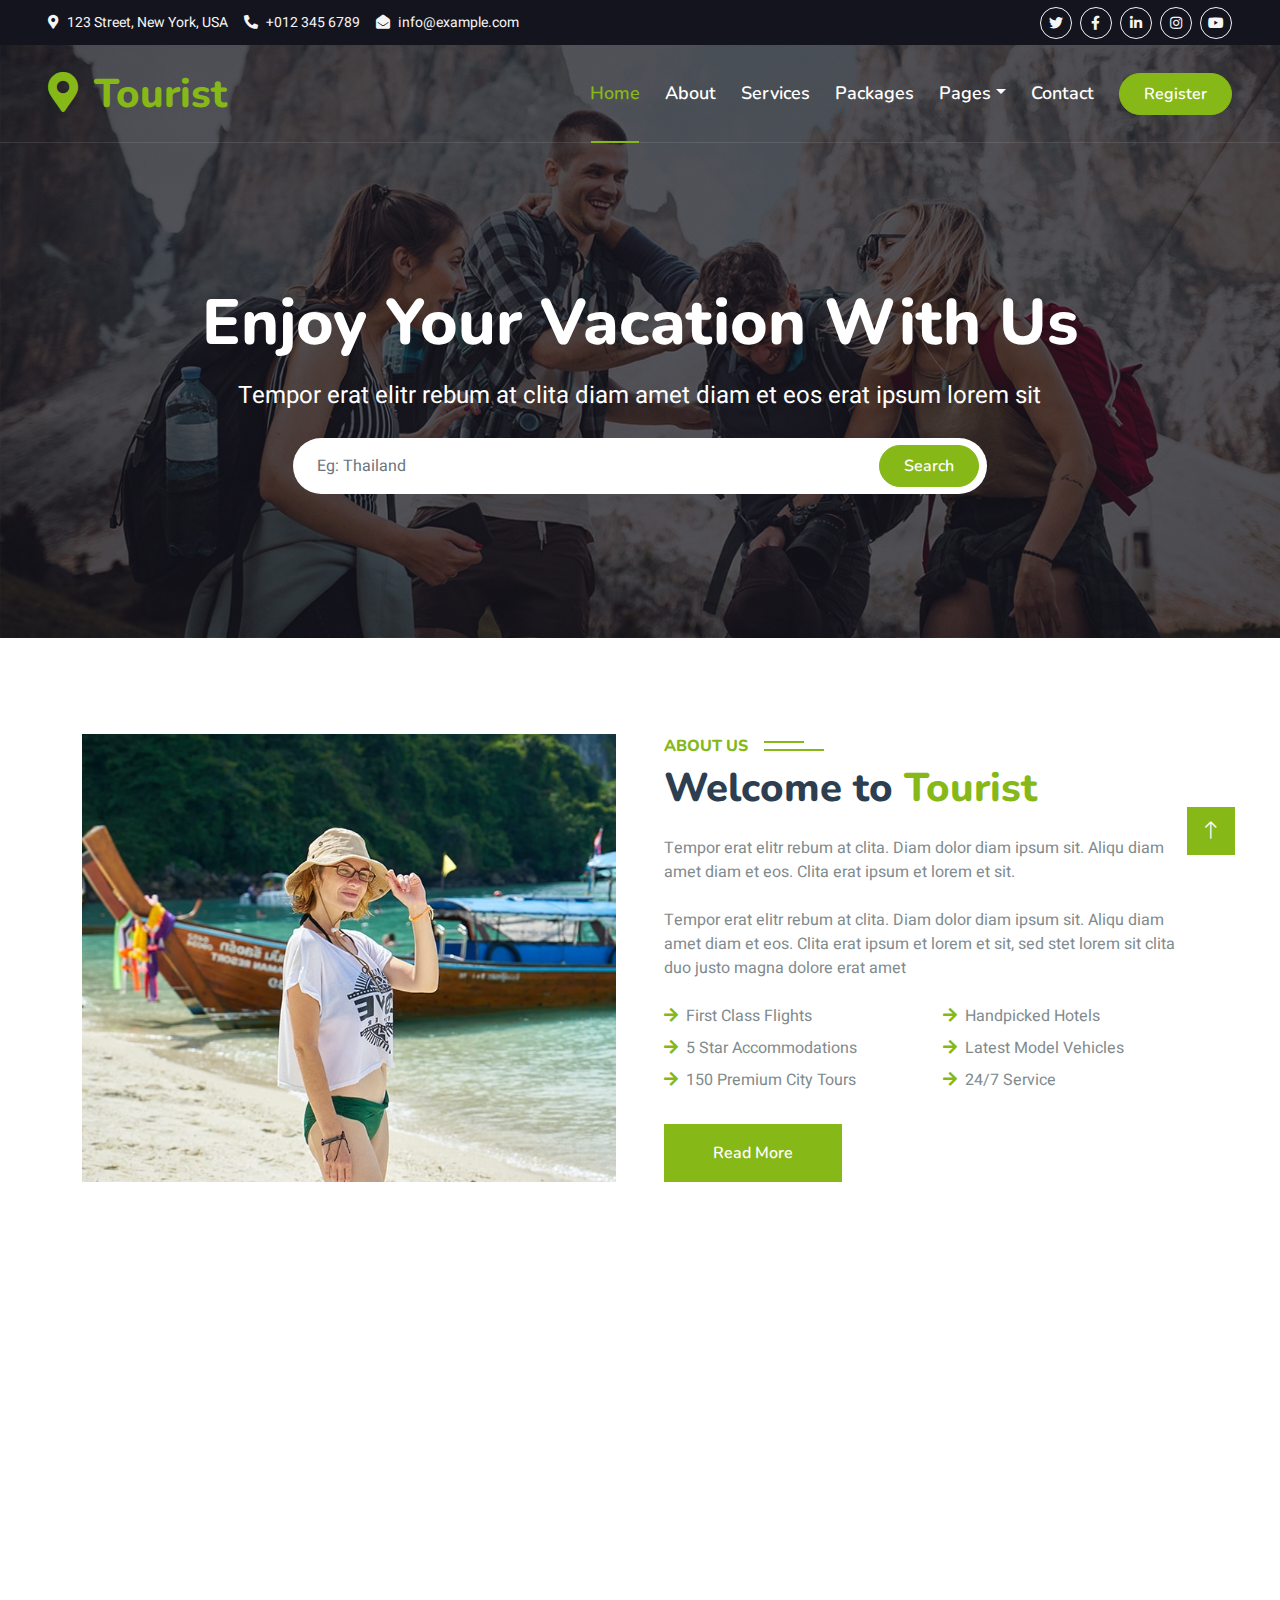
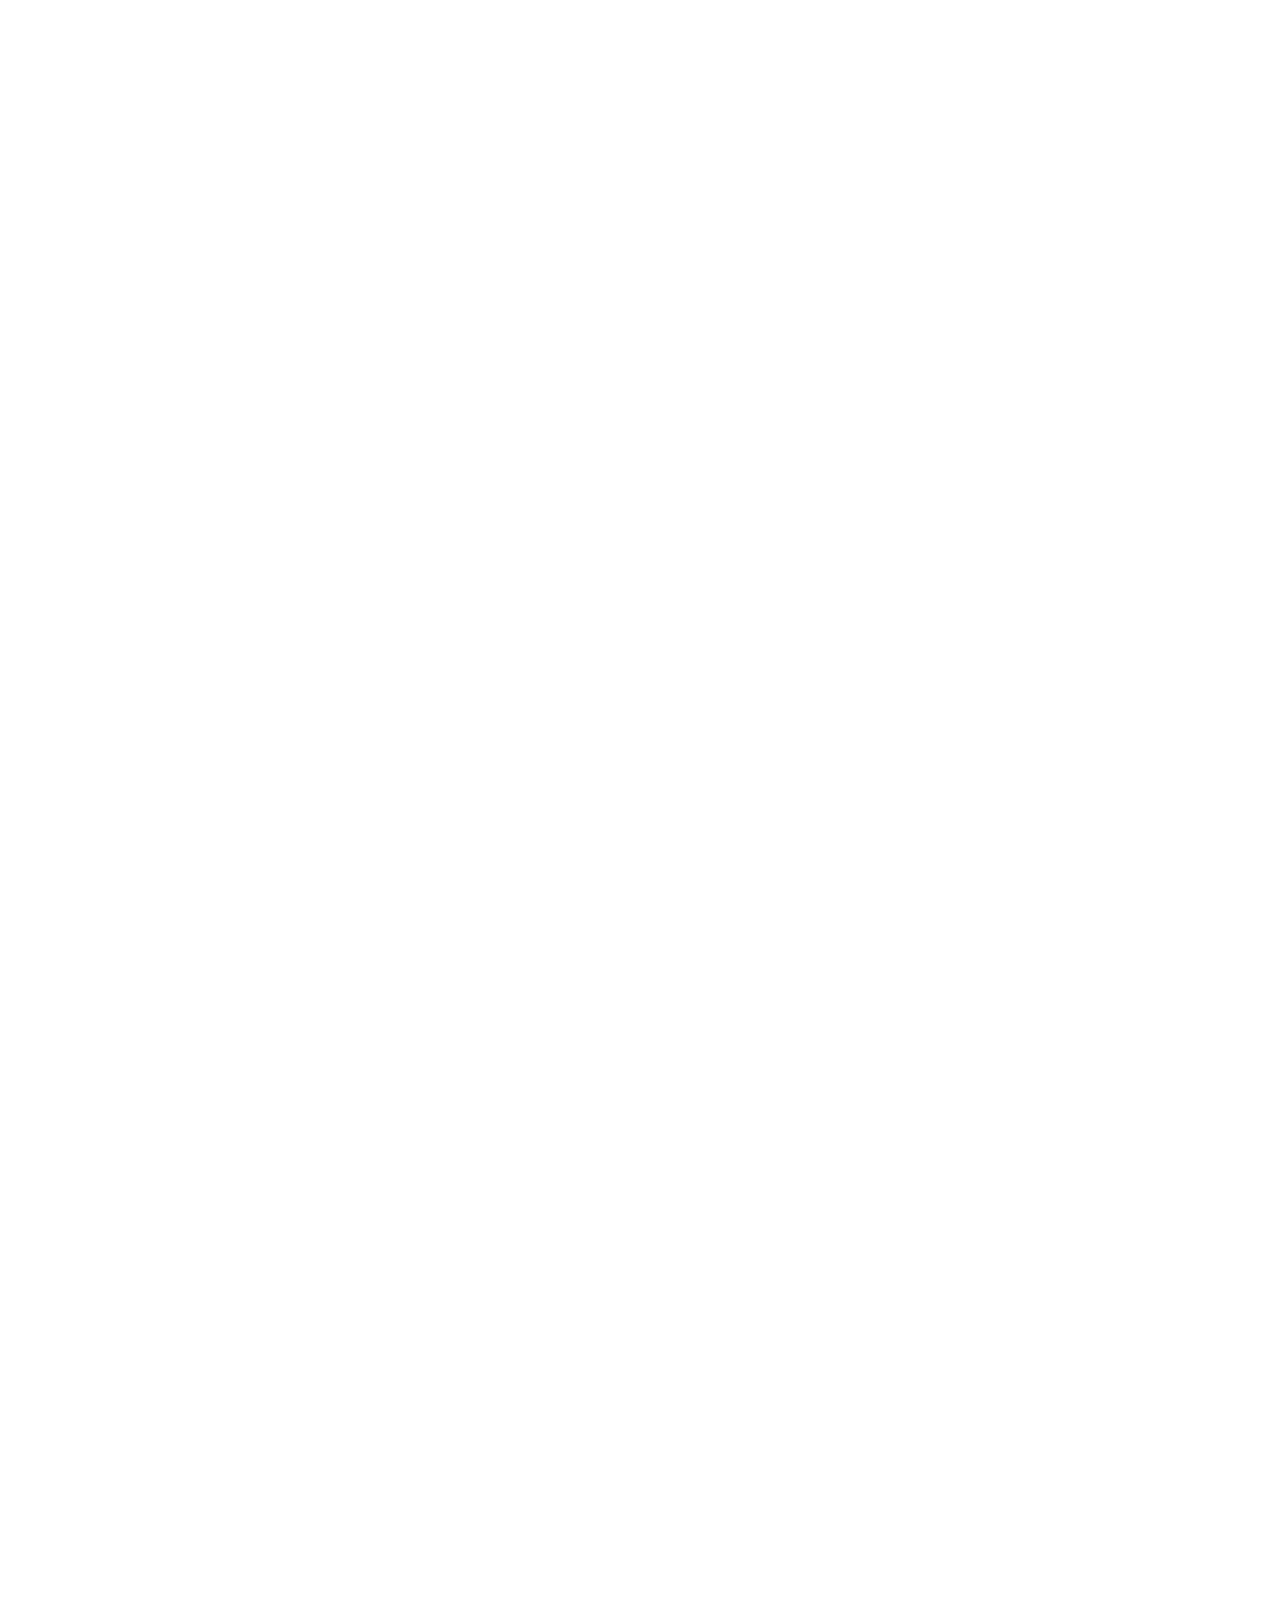
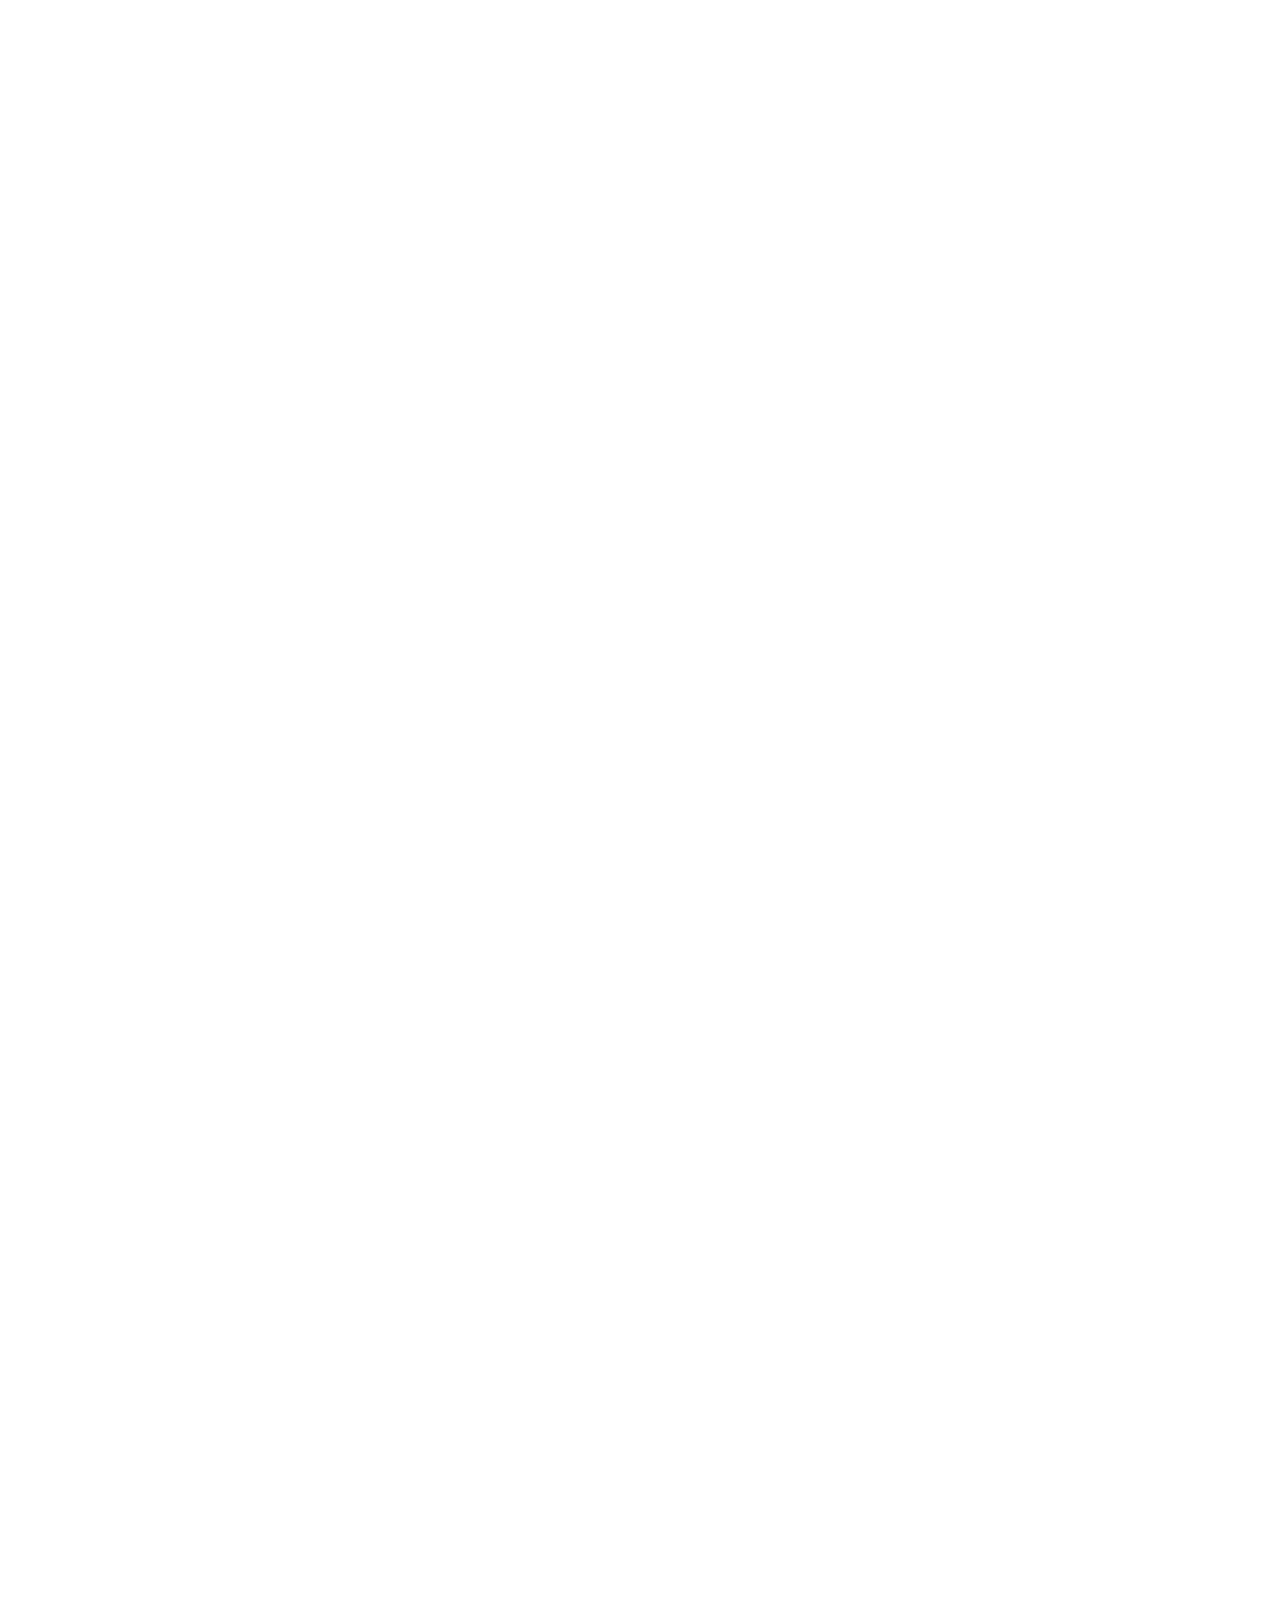
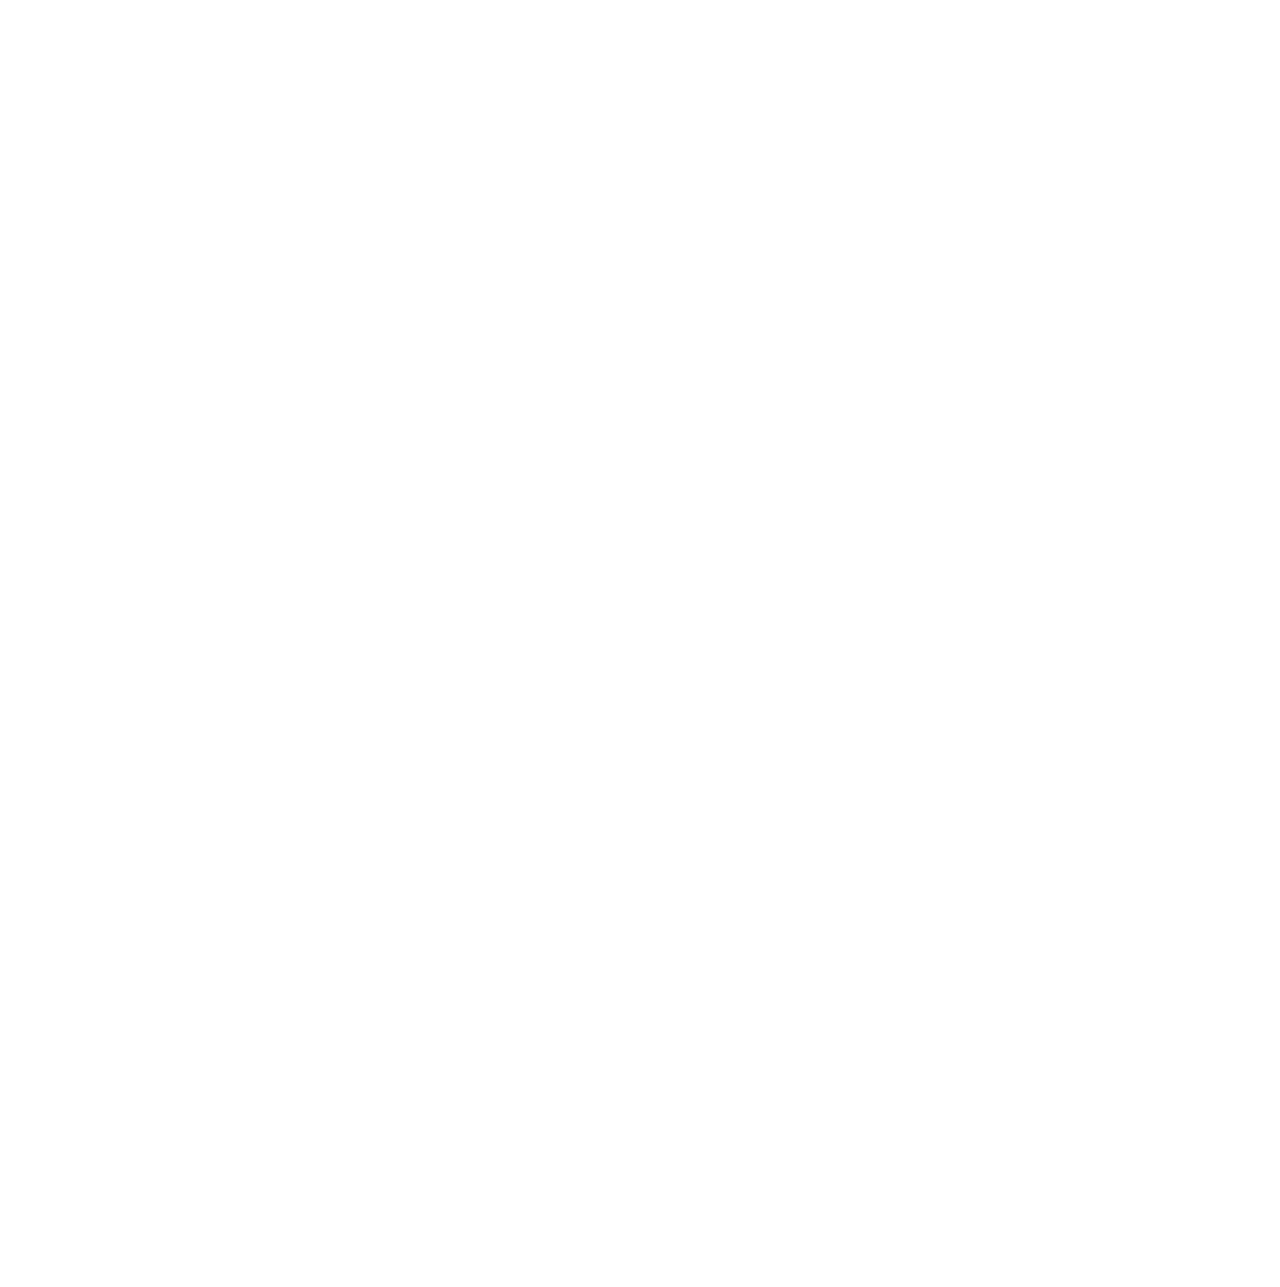
==== index.html @ 46d2eb68 "PowerPunch" ====
<!DOCTYPE html>
<html lang="en">

<head>
    <meta charset="utf-8">
    <title>Tourist - Travel Agency HTML Template</title>
    <meta content="width=device-width, initial-scale=1.0" name="viewport">
    <meta content="" name="keywords">
    <meta content="" name="description">

    <!-- Favicon -->
    <link href="img/favicon.ico" rel="icon">

    <!-- Google Web Fonts -->
    <link rel="preconnect" href="https://fonts.googleapis.com">
    <link rel="preconnect" href="https://fonts.gstatic.com" crossorigin>
    <link href="https://fonts.googleapis.com/css2?family=Heebo:wght@400;500;600&family=Nunito:wght@600;700;800&display=swap" rel="stylesheet">

    <!-- Icon Font Stylesheet -->
    <link href="https://cdnjs.cloudflare.com/ajax/libs/font-awesome/5.10.0/css/all.min.css" rel="stylesheet">
    <link href="https://cdn.jsdelivr.net/npm/bootstrap-icons@1.4.1/font/bootstrap-icons.css" rel="stylesheet">

    <!-- Libraries Stylesheet -->
    <link href="lib/animate/animate.min.css" rel="stylesheet">
    <link href="lib/owlcarousel/assets/owl.carousel.min.css" rel="stylesheet">
    <link href="lib/tempusdominus/css/tempusdominus-bootstrap-4.min.css" rel="stylesheet" />

    <!-- Customized Bootstrap Stylesheet -->
    <link href="css/bootstrap.min.css" rel="stylesheet">

    <!-- Template Stylesheet -->
    <link href="css/style.css" rel="stylesheet">
</head>

<body>
    <!-- Spinner Start -->
    <div id="spinner" class="show bg-white position-fixed translate-middle w-100 vh-100 top-50 start-50 d-flex align-items-center justify-content-center">
        <div class="spinner-border text-primary" style="width: 3rem; height: 3rem;" role="status">
            <span class="sr-only">Loading...</span>
        </div>
    </div>
    <!-- Spinner End -->


    <!-- Topbar Start -->
    <div class="container-fluid bg-dark px-5 d-none d-lg-block">
        <div class="row gx-0">
            <div class="col-lg-8 text-center text-lg-start mb-2 mb-lg-0">
                <div class="d-inline-flex align-items-center" style="height: 45px;">
                    <small class="me-3 text-light"><i class="fa fa-map-marker-alt me-2"></i>123 Street, New York, USA</small>
                    <small class="me-3 text-light"><i class="fa fa-phone-alt me-2"></i>+012 345 6789</small>
                    <small class="text-light"><i class="fa fa-envelope-open me-2"></i>info@example.com</small>
                </div>
            </div>
            <div class="col-lg-4 text-center text-lg-end">
                <div class="d-inline-flex align-items-center" style="height: 45px;">
                    <a class="btn btn-sm btn-outline-light btn-sm-square rounded-circle me-2" href=""><i class="fab fa-twitter fw-normal"></i></a>
                    <a class="btn btn-sm btn-outline-light btn-sm-square rounded-circle me-2" href=""><i class="fab fa-facebook-f fw-normal"></i></a>
                    <a class="btn btn-sm btn-outline-light btn-sm-square rounded-circle me-2" href=""><i class="fab fa-linkedin-in fw-normal"></i></a>
                    <a class="btn btn-sm btn-outline-light btn-sm-square rounded-circle me-2" href=""><i class="fab fa-instagram fw-normal"></i></a>
                    <a class="btn btn-sm btn-outline-light btn-sm-square rounded-circle" href=""><i class="fab fa-youtube fw-normal"></i></a>
                </div>
            </div>
        </div>
    </div>
    <!-- Topbar End -->


    <!-- Navbar & Hero Start -->
    <div class="container-fluid position-relative p-0">
        <nav class="navbar navbar-expand-lg navbar-light px-4 px-lg-5 py-3 py-lg-0">
            <a href="" class="navbar-brand p-0">
                <h1 class="text-primary m-0"><i class="fa fa-map-marker-alt me-3"></i>Tourist</h1>
                <!-- <img src="img/logo.png" alt="Logo"> -->
            </a>
            <button class="navbar-toggler" type="button" data-bs-toggle="collapse" data-bs-target="#navbarCollapse">
                <span class="fa fa-bars"></span>
            </button>
            <div class="collapse navbar-collapse" id="navbarCollapse">
                <div class="navbar-nav ms-auto py-0">
                    <a href="index.html" class="nav-item nav-link active">Home</a>
                    <a href="about.html" class="nav-item nav-link">About</a>
                    <a href="service.html" class="nav-item nav-link">Services</a>
                    <a href="package.html" class="nav-item nav-link">Packages</a>
                    <div class="nav-item dropdown">
                        <a href="#" class="nav-link dropdown-toggle" data-bs-toggle="dropdown">Pages</a>
                        <div class="dropdown-menu m-0">
                            <a href="destination.html" class="dropdown-item">Destination</a>
                            <a href="booking.html" class="dropdown-item">Booking</a>
                            <a href="team.html" class="dropdown-item">Travel Guides</a>
                            <a href="testimonial.html" class="dropdown-item">Testimonial</a>
                            <a href="404.html" class="dropdown-item">404 Page</a>
                        </div>
                    </div>
                    <a href="contact.html" class="nav-item nav-link">Contact</a>
                </div>
                <a href="" class="btn btn-primary rounded-pill py-2 px-4">Register</a>
            </div>
        </nav>

        <div class="container-fluid bg-primary py-5 mb-5 hero-header">
            <div class="container py-5">
                <div class="row justify-content-center py-5">
                    <div class="col-lg-10 pt-lg-5 mt-lg-5 text-center">
                        <h1 class="display-3 text-white mb-3 animated slideInDown">Enjoy Your Vacation With Us</h1>
                        <p class="fs-4 text-white mb-4 animated slideInDown">Tempor erat elitr rebum at clita diam amet diam et eos erat ipsum lorem sit</p>
                        <div class="position-relative w-75 mx-auto animated slideInDown">
                            <input class="form-control border-0 rounded-pill w-100 py-3 ps-4 pe-5" type="text" placeholder="Eg: Thailand">
                            <button type="button" class="btn btn-primary rounded-pill py-2 px-4 position-absolute top-0 end-0 me-2" style="margin-top: 7px;">Search</button>
                        </div>
                    </div>
                </div>
            </div>
        </div>
    </div>
    <!-- Navbar & Hero End -->


    <!-- About Start -->
    <div class="container-xxl py-5">
        <div class="container">
            <div class="row g-5">
                <div class="col-lg-6 wow fadeInUp" data-wow-delay="0.1s" style="min-height: 400px;">
                    <div class="position-relative h-100">
                        <img class="img-fluid position-absolute w-100 h-100" src="img/about.jpg" alt="" style="object-fit: cover;">
                    </div>
                </div>
                <div class="col-lg-6 wow fadeInUp" data-wow-delay="0.3s">
                    <h6 class="section-title bg-white text-start text-primary pe-3">About Us</h6>
                    <h1 class="mb-4">Welcome to <span class="text-primary">Tourist</span></h1>
                    <p class="mb-4">Tempor erat elitr rebum at clita. Diam dolor diam ipsum sit. Aliqu diam amet diam et eos. Clita erat ipsum et lorem et sit.</p>
                    <p class="mb-4">Tempor erat elitr rebum at clita. Diam dolor diam ipsum sit. Aliqu diam amet diam et eos. Clita erat ipsum et lorem et sit, sed stet lorem sit clita duo justo magna dolore erat amet</p>
                    <div class="row gy-2 gx-4 mb-4">
                        <div class="col-sm-6">
                            <p class="mb-0"><i class="fa fa-arrow-right text-primary me-2"></i>First Class Flights</p>
                        </div>
                        <div class="col-sm-6">
                            <p class="mb-0"><i class="fa fa-arrow-right text-primary me-2"></i>Handpicked Hotels</p>
                        </div>
                        <div class="col-sm-6">
                            <p class="mb-0"><i class="fa fa-arrow-right text-primary me-2"></i>5 Star Accommodations</p>
                        </div>
                        <div class="col-sm-6">
                            <p class="mb-0"><i class="fa fa-arrow-right text-primary me-2"></i>Latest Model Vehicles</p>
                        </div>
                        <div class="col-sm-6">
                            <p class="mb-0"><i class="fa fa-arrow-right text-primary me-2"></i>150 Premium City Tours</p>
                        </div>
                        <div class="col-sm-6">
                            <p class="mb-0"><i class="fa fa-arrow-right text-primary me-2"></i>24/7 Service</p>
                        </div>
                    </div>
                    <a class="btn btn-primary py-3 px-5 mt-2" href="">Read More</a>
                </div>
            </div>
        </div>
    </div>
    <!-- About End -->


    <!-- Service Start -->
    <div class="container-xxl py-5">
        <div class="container">
            <div class="text-center wow fadeInUp" data-wow-delay="0.1s">
                <h6 class="section-title bg-white text-center text-primary px-3">Services</h6>
                <h1 class="mb-5">Our Services</h1>
            </div>
            <div class="row g-4">
                <div class="col-lg-3 col-sm-6 wow fadeInUp" data-wow-delay="0.1s">
                    <div class="service-item rounded pt-3">
                        <div class="p-4">
                            <i class="fa fa-3x fa-globe text-primary mb-4"></i>
                            <h5>WorldWide Tours</h5>
                            <p>Diam elitr kasd sed at elitr sed ipsum justo dolor sed clita amet diam</p>
                        </div>
                    </div>
                </div>
                <div class="col-lg-3 col-sm-6 wow fadeInUp" data-wow-delay="0.3s">
                    <div class="service-item rounded pt-3">
                        <div class="p-4">
                            <i class="fa fa-3x fa-hotel text-primary mb-4"></i>
                            <h5>Hotel Reservation</h5>
                            <p>Diam elitr kasd sed at elitr sed ipsum justo dolor sed clita amet diam</p>
                        </div>
                    </div>
                </div>
                <div class="col-lg-3 col-sm-6 wow fadeInUp" data-wow-delay="0.5s">
                    <div class="service-item rounded pt-3">
                        <div class="p-4">
                            <i class="fa fa-3x fa-user text-primary mb-4"></i>
                            <h5>Travel Guides</h5>
                            <p>Diam elitr kasd sed at elitr sed ipsum justo dolor sed clita amet diam</p>
                        </div>
                    </div>
                </div>
                <div class="col-lg-3 col-sm-6 wow fadeInUp" data-wow-delay="0.7s">
                    <div class="service-item rounded pt-3">
                        <div class="p-4">
                            <i class="fa fa-3x fa-cog text-primary mb-4"></i>
                            <h5>Event Management</h5>
                            <p>Diam elitr kasd sed at elitr sed ipsum justo dolor sed clita amet diam</p>
                        </div>
                    </div>
                </div>
                <div class="col-lg-3 col-sm-6 wow fadeInUp" data-wow-delay="0.1s">
                    <div class="service-item rounded pt-3">
                        <div class="p-4">
                            <i class="fa fa-3x fa-globe text-primary mb-4"></i>
                            <h5>WorldWide Tours</h5>
                            <p>Diam elitr kasd sed at elitr sed ipsum justo dolor sed clita amet diam</p>
                        </div>
                    </div>
                </div>
                <div class="col-lg-3 col-sm-6 wow fadeInUp" data-wow-delay="0.3s">
                    <div class="service-item rounded pt-3">
                        <div class="p-4">
                            <i class="fa fa-3x fa-hotel text-primary mb-4"></i>
                            <h5>Hotel Reservation</h5>
                            <p>Diam elitr kasd sed at elitr sed ipsum justo dolor sed clita amet diam</p>
                        </div>
                    </div>
                </div>
                <div class="col-lg-3 col-sm-6 wow fadeInUp" data-wow-delay="0.5s">
                    <div class="service-item rounded pt-3">
                        <div class="p-4">
                            <i class="fa fa-3x fa-user text-primary mb-4"></i>
                            <h5>Travel Guides</h5>
                            <p>Diam elitr kasd sed at elitr sed ipsum justo dolor sed clita amet diam</p>
                        </div>
                    </div>
                </div>
                <div class="col-lg-3 col-sm-6 wow fadeInUp" data-wow-delay="0.7s">
                    <div class="service-item rounded pt-3">
                        <div class="p-4">
                            <i class="fa fa-3x fa-cog text-primary mb-4"></i>
                            <h5>Event Management</h5>
                            <p>Diam elitr kasd sed at elitr sed ipsum justo dolor sed clita amet diam</p>
                        </div>
                    </div>
                </div>
            </div>
        </div>
    </div>
    <!-- Service End -->


    <!-- Destination Start -->
    <div class="container-xxl py-5 destination">
        <div class="container">
            <div class="text-center wow fadeInUp" data-wow-delay="0.1s">
                <h6 class="section-title bg-white text-center text-primary px-3">Destination</h6>
                <h1 class="mb-5">Popular Destination</h1>
            </div>
            <div class="row g-3">
                <div class="col-lg-7 col-md-6">
                    <div class="row g-3">
                        <div class="col-lg-12 col-md-12 wow zoomIn" data-wow-delay="0.1s">
                            <a class="position-relative d-block overflow-hidden" href="">
                                <img class="img-fluid" src="img/destination-1.jpg" alt="">
                                <div class="bg-white text-danger fw-bold position-absolute top-0 start-0 m-3 py-1 px-2">30% OFF</div>
                                <div class="bg-white text-primary fw-bold position-absolute bottom-0 end-0 m-3 py-1 px-2">Thailand</div>
                            </a>
                        </div>
                        <div class="col-lg-6 col-md-12 wow zoomIn" data-wow-delay="0.3s">
                            <a class="position-relative d-block overflow-hidden" href="">
                                <img class="img-fluid" src="img/destination-2.jpg" alt="">
                                <div class="bg-white text-danger fw-bold position-absolute top-0 start-0 m-3 py-1 px-2">25% OFF</div>
                                <div class="bg-white text-primary fw-bold position-absolute bottom-0 end-0 m-3 py-1 px-2">Malaysia</div>
                            </a>
                        </div>
                        <div class="col-lg-6 col-md-12 wow zoomIn" data-wow-delay="0.5s">
                            <a class="position-relative d-block overflow-hidden" href="">
                                <img class="img-fluid" src="img/destination-3.jpg" alt="">
                                <div class="bg-white text-danger fw-bold position-absolute top-0 start-0 m-3 py-1 px-2">35% OFF</div>
                                <div class="bg-white text-primary fw-bold position-absolute bottom-0 end-0 m-3 py-1 px-2">Australia</div>
                            </a>
                        </div>
                    </div>
                </div>
                <div class="col-lg-5 col-md-6 wow zoomIn" data-wow-delay="0.7s" style="min-height: 350px;">
                    <a class="position-relative d-block h-100 overflow-hidden" href="">
                        <img class="img-fluid position-absolute w-100 h-100" src="img/destination-4.jpg" alt="" style="object-fit: cover;">
                        <div class="bg-white text-danger fw-bold position-absolute top-0 start-0 m-3 py-1 px-2">20% OFF</div>
                        <div class="bg-white text-primary fw-bold position-absolute bottom-0 end-0 m-3 py-1 px-2">Indonesia</div>
                    </a>
                </div>
            </div>
        </div>
    </div>
    <!-- Destination Start -->


    <!-- Package Start -->
    <div class="container-xxl py-5">
        <div class="container">
            <div class="text-center wow fadeInUp" data-wow-delay="0.1s">
                <h6 class="section-title bg-white text-center text-primary px-3">Packages</h6>
                <h1 class="mb-5">Awesome Packages</h1>
            </div>
            <div class="row g-4 justify-content-center">
                <div class="col-lg-4 col-md-6 wow fadeInUp" data-wow-delay="0.1s">
                    <div class="package-item">
                        <div class="overflow-hidden">
                            <img class="img-fluid" src="img/package-1.jpg" alt="">
                        </div>
                        <div class="d-flex border-bottom">
                            <small class="flex-fill text-center border-end py-2"><i class="fa fa-map-marker-alt text-primary me-2"></i>Thailand</small>
                            <small class="flex-fill text-center border-end py-2"><i class="fa fa-calendar-alt text-primary me-2"></i>3 days</small>
                            <small class="flex-fill text-center py-2"><i class="fa fa-user text-primary me-2"></i>2 Person</small>
                        </div>
                        <div class="text-center p-4">
                            <h3 class="mb-0">$149.00</h3>
                            <div class="mb-3">
                                <small class="fa fa-star text-primary"></small>
                                <small class="fa fa-star text-primary"></small>
                                <small class="fa fa-star text-primary"></small>
                                <small class="fa fa-star text-primary"></small>
                                <small class="fa fa-star text-primary"></small>
                            </div>
                            <p>Tempor erat elitr rebum at clita. Diam dolor diam ipsum sit diam amet diam eos</p>
                            <div class="d-flex justify-content-center mb-2">
                                <a href="#" class="btn btn-sm btn-primary px-3 border-end" style="border-radius: 30px 0 0 30px;">Read More</a>
                                <a href="#" class="btn btn-sm btn-primary px-3" style="border-radius: 0 30px 30px 0;">Book Now</a>
                            </div>
                        </div>
                    </div>
                </div>
                <div class="col-lg-4 col-md-6 wow fadeInUp" data-wow-delay="0.3s">
                    <div class="package-item">
                        <div class="overflow-hidden">
                            <img class="img-fluid" src="img/package-2.jpg" alt="">
                        </div>
                        <div class="d-flex border-bottom">
                            <small class="flex-fill text-center border-end py-2"><i class="fa fa-map-marker-alt text-primary me-2"></i>Indonesia</small>
                            <small class="flex-fill text-center border-end py-2"><i class="fa fa-calendar-alt text-primary me-2"></i>3 days</small>
                            <small class="flex-fill text-center py-2"><i class="fa fa-user text-primary me-2"></i>2 Person</small>
                        </div>
                        <div class="text-center p-4">
                            <h3 class="mb-0">$139.00</h3>
                            <div class="mb-3">
                                <small class="fa fa-star text-primary"></small>
                                <small class="fa fa-star text-primary"></small>
                                <small class="fa fa-star text-primary"></small>
                                <small class="fa fa-star text-primary"></small>
                                <small class="fa fa-star text-primary"></small>
                            </div>
                            <p>Tempor erat elitr rebum at clita. Diam dolor diam ipsum sit diam amet diam eos</p>
                            <div class="d-flex justify-content-center mb-2">
                                <a href="#" class="btn btn-sm btn-primary px-3 border-end" style="border-radius: 30px 0 0 30px;">Read More</a>
                                <a href="#" class="btn btn-sm btn-primary px-3" style="border-radius: 0 30px 30px 0;">Book Now</a>
                            </div>
                        </div>
                    </div>
                </div>
                <div class="col-lg-4 col-md-6 wow fadeInUp" data-wow-delay="0.5s">
                    <div class="package-item">
                        <div class="overflow-hidden">
                            <img class="img-fluid" src="img/package-3.jpg" alt="">
                        </div>
                        <div class="d-flex border-bottom">
                            <small class="flex-fill text-center border-end py-2"><i class="fa fa-map-marker-alt text-primary me-2"></i>Malaysia</small>
                            <small class="flex-fill text-center border-end py-2"><i class="fa fa-calendar-alt text-primary me-2"></i>3 days</small>
                            <small class="flex-fill text-center py-2"><i class="fa fa-user text-primary me-2"></i>2 Person</small>
                        </div>
                        <div class="text-center p-4">
                            <h3 class="mb-0">$189.00</h3>
                            <div class="mb-3">
                                <small class="fa fa-star text-primary"></small>
                                <small class="fa fa-star text-primary"></small>
                                <small class="fa fa-star text-primary"></small>
                                <small class="fa fa-star text-primary"></small>
                                <small class="fa fa-star text-primary"></small>
                            </div>
                            <p>Tempor erat elitr rebum at clita. Diam dolor diam ipsum sit diam amet diam eos</p>
                            <div class="d-flex justify-content-center mb-2">
                                <a href="#" class="btn btn-sm btn-primary px-3 border-end" style="border-radius: 30px 0 0 30px;">Read More</a>
                                <a href="#" class="btn btn-sm btn-primary px-3" style="border-radius: 0 30px 30px 0;">Book Now</a>
                            </div>
                        </div>
                    </div>
                </div>
            </div>
        </div>
    </div>
    <!-- Package End -->


    <!-- Booking Start -->
    <div class="container-xxl py-5 wow fadeInUp" data-wow-delay="0.1s">
        <div class="container">
            <div class="booking p-5">
                <div class="row g-5 align-items-center">
                    <div class="col-md-6 text-white">
                        <h6 class="text-white text-uppercase">Booking</h6>
                        <h1 class="text-white mb-4">Online Booking</h1>
                        <p class="mb-4">Tempor erat elitr rebum at clita. Diam dolor diam ipsum sit. Aliqu diam amet diam et eos. Clita erat ipsum et lorem et sit.</p>
                        <p class="mb-4">Tempor erat elitr rebum at clita. Diam dolor diam ipsum sit. Aliqu diam amet diam et eos. Clita erat ipsum et lorem et sit, sed stet lorem sit clita duo justo magna dolore erat amet</p>
                        <a class="btn btn-outline-light py-3 px-5 mt-2" href="">Read More</a>
                    </div>
                    <div class="col-md-6">
                        <h1 class="text-white mb-4">Book A Tour</h1>
                        <form>
                            <div class="row g-3">
                                <div class="col-md-6">
                                    <div class="form-floating">
                                        <input type="text" class="form-control bg-transparent" id="name" placeholder="Your Name">
                                        <label for="name">Your Name</label>
                                    </div>
                                </div>
                                <div class="col-md-6">
                                    <div class="form-floating">
                                        <input type="email" class="form-control bg-transparent" id="email" placeholder="Your Email">
                                        <label for="email">Your Email</label>
                                    </div>
                                </div>
                                <div class="col-md-6">
                                    <div class="form-floating date" id="date3" data-target-input="nearest">
                                        <input type="text" class="form-control bg-transparent datetimepicker-input" id="datetime" placeholder="Date & Time" data-target="#date3" data-toggle="datetimepicker" />
                                        <label for="datetime">Date & Time</label>
                                    </div>
                                </div>
                                <div class="col-md-6">
                                    <div class="form-floating">
                                        <select class="form-select bg-transparent" id="select1">
                                            <option value="1">Destination 1</option>
                                            <option value="2">Destination 2</option>
                                            <option value="3">Destination 3</option>
                                        </select>
                                        <label for="select1">Destination</label>
                                    </div>
                                </div>
                                <div class="col-12">
                                    <div class="form-floating">
                                        <textarea class="form-control bg-transparent" placeholder="Special Request" id="message" style="height: 100px"></textarea>
                                        <label for="message">Special Request</label>
                                    </div>
                                </div>
                                <div class="col-12">
                                    <button class="btn btn-outline-light w-100 py-3" type="submit">Book Now</button>
                                </div>
                            </div>
                        </form>
                    </div>
                </div>
            </div>
        </div>
    </div>
    <!-- Booking Start -->


    <!-- Process Start -->
    <div class="container-xxl py-5">
        <div class="container">
            <div class="text-center pb-4 wow fadeInUp" data-wow-delay="0.1s">
                <h6 class="section-title bg-white text-center text-primary px-3">Process</h6>
                <h1 class="mb-5">3 Easy Steps</h1>
            </div>
            <div class="row gy-5 gx-4 justify-content-center">
                <div class="col-lg-4 col-sm-6 text-center pt-4 wow fadeInUp" data-wow-delay="0.1s">
                    <div class="position-relative border border-primary pt-5 pb-4 px-4">
                        <div class="d-inline-flex align-items-center justify-content-center bg-primary rounded-circle position-absolute top-0 start-50 translate-middle shadow" style="width: 100px; height: 100px;">
                            <i class="fa fa-globe fa-3x text-white"></i>
                        </div>
                        <h5 class="mt-4">Choose A Destination</h5>
                        <hr class="w-25 mx-auto bg-primary mb-1">
                        <hr class="w-50 mx-auto bg-primary mt-0">
                        <p class="mb-0">Tempor erat elitr rebum clita dolor diam ipsum sit diam amet diam eos erat ipsum et lorem et sit sed stet lorem sit</p>
                    </div>
                </div>
                <div class="col-lg-4 col-sm-6 text-center pt-4 wow fadeInUp" data-wow-delay="0.3s">
                    <div class="position-relative border border-primary pt-5 pb-4 px-4">
                        <div class="d-inline-flex align-items-center justify-content-center bg-primary rounded-circle position-absolute top-0 start-50 translate-middle shadow" style="width: 100px; height: 100px;">
                            <i class="fa fa-dollar-sign fa-3x text-white"></i>
                        </div>
                        <h5 class="mt-4">Pay Online</h5>
                        <hr class="w-25 mx-auto bg-primary mb-1">
                        <hr class="w-50 mx-auto bg-primary mt-0">
                        <p class="mb-0">Tempor erat elitr rebum clita dolor diam ipsum sit diam amet diam eos erat ipsum et lorem et sit sed stet lorem sit</p>
                    </div>
                </div>
                <div class="col-lg-4 col-sm-6 text-center pt-4 wow fadeInUp" data-wow-delay="0.5s">
                    <div class="position-relative border border-primary pt-5 pb-4 px-4">
                        <div class="d-inline-flex align-items-center justify-content-center bg-primary rounded-circle position-absolute top-0 start-50 translate-middle shadow" style="width: 100px; height: 100px;">
                            <i class="fa fa-plane fa-3x text-white"></i>
                        </div>
                        <h5 class="mt-4">Fly Today</h5>
                        <hr class="w-25 mx-auto bg-primary mb-1">
                        <hr class="w-50 mx-auto bg-primary mt-0">
                        <p class="mb-0">Tempor erat elitr rebum clita dolor diam ipsum sit diam amet diam eos erat ipsum et lorem et sit sed stet lorem sit</p>
                    </div>
                </div>
            </div>
        </div>
    </div>
    <!-- Process Start -->


    <!-- Team Start -->
    <div class="container-xxl py-5">
        <div class="container">
            <div class="text-center wow fadeInUp" data-wow-delay="0.1s">
                <h6 class="section-title bg-white text-center text-primary px-3">Travel Guide</h6>
                <h1 class="mb-5">Meet Our Guide</h1>
            </div>
            <div class="row g-4">
                <div class="col-lg-3 col-md-6 wow fadeInUp" data-wow-delay="0.1s">
                    <div class="team-item">
                        <div class="overflow-hidden">
                            <img class="img-fluid" src="img/team-1.jpg" alt="">
                        </div>
                        <div class="position-relative d-flex justify-content-center" style="margin-top: -19px;">
                            <a class="btn btn-square mx-1" href=""><i class="fab fa-facebook-f"></i></a>
                            <a class="btn btn-square mx-1" href=""><i class="fab fa-twitter"></i></a>
                            <a class="btn btn-square mx-1" href=""><i class="fab fa-instagram"></i></a>
                        </div>
                        <div class="text-center p-4">
                            <h5 class="mb-0">Full Name</h5>
                            <small>Designation</small>
                        </div>
                    </div>
                </div>
                <div class="col-lg-3 col-md-6 wow fadeInUp" data-wow-delay="0.3s">
                    <div class="team-item">
                        <div class="overflow-hidden">
                            <img class="img-fluid" src="img/team-2.jpg" alt="">
                        </div>
                        <div class="position-relative d-flex justify-content-center" style="margin-top: -19px;">
                            <a class="btn btn-square mx-1" href=""><i class="fab fa-facebook-f"></i></a>
                            <a class="btn btn-square mx-1" href=""><i class="fab fa-twitter"></i></a>
                            <a class="btn btn-square mx-1" href=""><i class="fab fa-instagram"></i></a>
                        </div>
                        <div class="text-center p-4">
                            <h5 class="mb-0">Full Name</h5>
                            <small>Designation</small>
                        </div>
                    </div>
                </div>
                <div class="col-lg-3 col-md-6 wow fadeInUp" data-wow-delay="0.5s">
                    <div class="team-item">
                        <div class="overflow-hidden">
                            <img class="img-fluid" src="img/team-3.jpg" alt="">
                        </div>
                        <div class="position-relative d-flex justify-content-center" style="margin-top: -19px;">
                            <a class="btn btn-square mx-1" href=""><i class="fab fa-facebook-f"></i></a>
                            <a class="btn btn-square mx-1" href=""><i class="fab fa-twitter"></i></a>
                            <a class="btn btn-square mx-1" href=""><i class="fab fa-instagram"></i></a>
                        </div>
                        <div class="text-center p-4">
                            <h5 class="mb-0">Full Name</h5>
                            <small>Designation</small>
                        </div>
                    </div>
                </div>
                <div class="col-lg-3 col-md-6 wow fadeInUp" data-wow-delay="0.7s">
                    <div class="team-item">
                        <div class="overflow-hidden">
                            <img class="img-fluid" src="img/team-4.jpg" alt="">
                        </div>
                        <div class="position-relative d-flex justify-content-center" style="margin-top: -19px;">
                            <a class="btn btn-square mx-1" href=""><i class="fab fa-facebook-f"></i></a>
                            <a class="btn btn-square mx-1" href=""><i class="fab fa-twitter"></i></a>
                            <a class="btn btn-square mx-1" href=""><i class="fab fa-instagram"></i></a>
                        </div>
                        <div class="text-center p-4">
                            <h5 class="mb-0">Full Name</h5>
                            <small>Designation</small>
                        </div>
                    </div>
                </div>
            </div>
        </div>
    </div>
    <!-- Team End -->


    <!-- Testimonial Start -->
    <div class="container-xxl py-5 wow fadeInUp" data-wow-delay="0.1s">
        <div class="container">
            <div class="text-center">
                <h6 class="section-title bg-white text-center text-primary px-3">Testimonial</h6>
                <h1 class="mb-5">Our Clients Say!!!</h1>
            </div>
            <div class="owl-carousel testimonial-carousel position-relative">
                <div class="testimonial-item bg-white text-center border p-4">
                    <img class="bg-white rounded-circle shadow p-1 mx-auto mb-3" src="img/testimonial-1.jpg" style="width: 80px; height: 80px;">
                    <h5 class="mb-0">John Doe</h5>
                    <p>New York, USA</p>
                    <p class="mb-0">Tempor erat elitr rebum at clita. Diam dolor diam ipsum sit diam amet diam et eos. Clita erat ipsum et lorem et sit.</p>
                </div>
                <div class="testimonial-item bg-white text-center border p-4">
                    <img class="bg-white rounded-circle shadow p-1 mx-auto mb-3" src="img/testimonial-2.jpg" style="width: 80px; height: 80px;">
                    <h5 class="mb-0">John Doe</h5>
                    <p>New York, USA</p>
                    <p class="mt-2 mb-0">Tempor erat elitr rebum at clita. Diam dolor diam ipsum sit diam amet diam et eos. Clita erat ipsum et lorem et sit.</p>
                </div>
                <div class="testimonial-item bg-white text-center border p-4">
                    <img class="bg-white rounded-circle shadow p-1 mx-auto mb-3" src="img/testimonial-3.jpg" style="width: 80px; height: 80px;">
                    <h5 class="mb-0">John Doe</h5>
                    <p>New York, USA</p>
                    <p class="mt-2 mb-0">Tempor erat elitr rebum at clita. Diam dolor diam ipsum sit diam amet diam et eos. Clita erat ipsum et lorem et sit.</p>
                </div>
                <div class="testimonial-item bg-white text-center border p-4">
                    <img class="bg-white rounded-circle shadow p-1 mx-auto mb-3" src="img/testimonial-4.jpg" style="width: 80px; height: 80px;">
                    <h5 class="mb-0">John Doe</h5>
                    <p>New York, USA</p>
                    <p class="mt-2 mb-0">Tempor erat elitr rebum at clita. Diam dolor diam ipsum sit diam amet diam et eos. Clita erat ipsum et lorem et sit.</p>
                </div>
            </div>
        </div>
    </div>
    <!-- Testimonial End -->
        

    <!-- Footer Start -->
    <div class="container-fluid bg-dark text-light footer pt-5 mt-5 wow fadeIn" data-wow-delay="0.1s">
        <div class="container py-5">
            <div class="row g-5">
                <div class="col-lg-3 col-md-6">
                    <h4 class="text-white mb-3">Company</h4>
                    <a class="btn btn-link" href="">About Us</a>
                    <a class="btn btn-link" href="">Contact Us</a>
                    <a class="btn btn-link" href="">Privacy Policy</a>
                    <a class="btn btn-link" href="">Terms & Condition</a>
                    <a class="btn btn-link" href="">FAQs & Help</a>
                </div>
                <div class="col-lg-3 col-md-6">
                    <h4 class="text-white mb-3">Contact</h4>
                    <p class="mb-2"><i class="fa fa-map-marker-alt me-3"></i>123 Street, New York, USA</p>
                    <p class="mb-2"><i class="fa fa-phone-alt me-3"></i>+012 345 67890</p>
                    <p class="mb-2"><i class="fa fa-envelope me-3"></i>info@example.com</p>
                    <div class="d-flex pt-2">
                        <a class="btn btn-outline-light btn-social" href=""><i class="fab fa-twitter"></i></a>
                        <a class="btn btn-outline-light btn-social" href=""><i class="fab fa-facebook-f"></i></a>
                        <a class="btn btn-outline-light btn-social" href=""><i class="fab fa-youtube"></i></a>
                        <a class="btn btn-outline-light btn-social" href=""><i class="fab fa-linkedin-in"></i></a>
                    </div>
                </div>
                <div class="col-lg-3 col-md-6">
                    <h4 class="text-white mb-3">Gallery</h4>
                    <div class="row g-2 pt-2">
                        <div class="col-4">
                            <img class="img-fluid bg-light p-1" src="img/package-1.jpg" alt="">
                        </div>
                        <div class="col-4">
                            <img class="img-fluid bg-light p-1" src="img/package-2.jpg" alt="">
                        </div>
                        <div class="col-4">
                            <img class="img-fluid bg-light p-1" src="img/package-3.jpg" alt="">
                        </div>
                        <div class="col-4">
                            <img class="img-fluid bg-light p-1" src="img/package-2.jpg" alt="">
                        </div>
                        <div class="col-4">
                            <img class="img-fluid bg-light p-1" src="img/package-3.jpg" alt="">
                        </div>
                        <div class="col-4">
                            <img class="img-fluid bg-light p-1" src="img/package-1.jpg" alt="">
                        </div>
                    </div>
                </div>
                <div class="col-lg-3 col-md-6">
                    <h4 class="text-white mb-3">Newsletter</h4>
                    <p>Dolor amet sit justo amet elitr clita ipsum elitr est.</p>
                    <div class="position-relative mx-auto" style="max-width: 400px;">
                        <input class="form-control border-primary w-100 py-3 ps-4 pe-5" type="text" placeholder="Your email">
                        <button type="button" class="btn btn-primary py-2 position-absolute top-0 end-0 mt-2 me-2">SignUp</button>
                    </div>
                </div>
            </div>
        </div>
        <div class="container">
            <div class="copyright">
                <div class="row">
                    <div class="col-md-6 text-center text-md-start mb-3 mb-md-0">
                        &copy; <a class="border-bottom" href="#">Your Site Name</a>, All Right Reserved.

                        <!--/*** This template is free as long as you keep the footer author’s credit link/attribution link/backlink. If you'd like to use the template without the footer author’s credit link/attribution link/backlink, you can purchase the Credit Removal License from "https://htmlcodex.com/credit-removal". Thank you for your support. ***/-->
                        Designed By <a class="border-bottom" href="https://htmlcodex.com">HTML Codex</a>
                    </div>
                    <div class="col-md-6 text-center text-md-end">
                        <div class="footer-menu">
                            <a href="">Home</a>
                            <a href="">Cookies</a>
                            <a href="">Help</a>
                            <a href="">FQAs</a>
                        </div>
                    </div>
                </div>
            </div>
        </div>
    </div>
    <!-- Footer End -->


    <!-- Back to Top -->
    <a href="#" class="btn btn-lg btn-primary btn-lg-square back-to-top"><i class="bi bi-arrow-up"></i></a>


    <!-- JavaScript Libraries -->
    <script src="https://code.jquery.com/jquery-3.4.1.min.js"></script>
    <script src="https://cdn.jsdelivr.net/npm/bootstrap@5.0.0/dist/js/bootstrap.bundle.min.js"></script>
    <script src="lib/wow/wow.min.js"></script>
    <script src="lib/easing/easing.min.js"></script>
    <script src="lib/waypoints/waypoints.min.js"></script>
    <script src="lib/owlcarousel/owl.carousel.min.js"></script>
    <script src="lib/tempusdominus/js/moment.min.js"></script>
    <script src="lib/tempusdominus/js/moment-timezone.min.js"></script>
    <script src="lib/tempusdominus/js/tempusdominus-bootstrap-4.min.js"></script>

    <!-- Template Javascript -->
    <script src="js/main.js"></script>
</body>

</html>
---- css/style.css ----
/********** Template CSS **********/
:root {
    --primary: #86B817;
    --secondary: #FE8800;
    --light: #F5F5F5;
    --dark: #14141F;
}

.fw-medium {
    font-weight: 600 !important;
}

.fw-semi-bold {
    font-weight: 700 !important;
}

.back-to-top {
    position: fixed;
    display: none;
    right: 45px;
    bottom: 45px;
    z-index: 99;
}


/*** Spinner ***/
#spinner {
    opacity: 0;
    visibility: hidden;
    transition: opacity .5s ease-out, visibility 0s linear .5s;
    z-index: 99999;
}

#spinner.show {
    transition: opacity .5s ease-out, visibility 0s linear 0s;
    visibility: visible;
    opacity: 1;
}


/*** Button ***/
.btn {
    font-family: 'Nunito', sans-serif;
    font-weight: 600;
    transition: .5s;
}

.btn.btn-primary,
.btn.btn-secondary {
    color: #FFFFFF;
}

.btn-square {
    width: 38px;
    height: 38px;
}

.btn-sm-square {
    width: 32px;
    height: 32px;
}

.btn-lg-square {
    width: 48px;
    height: 48px;
}

.btn-square,
.btn-sm-square,
.btn-lg-square {
    padding: 0;
    display: flex;
    align-items: center;
    justify-content: center;
    font-weight: normal;
    border-radius: 0px;
}


/*** Navbar ***/
.navbar-light .navbar-nav .nav-link {
    font-family: 'Nunito', sans-serif;
    position: relative;
    margin-right: 25px;
    padding: 35px 0;
    color: #FFFFFF !important;
    font-size: 18px;
    font-weight: 600;
    outline: none;
    transition: .5s;
}

.sticky-top.navbar-light .navbar-nav .nav-link {
    padding: 20px 0;
    color: var(--dark) !important;
}

.navbar-light .navbar-nav .nav-link:hover,
.navbar-light .navbar-nav .nav-link.active {
    color: var(--primary) !important;
}

.navbar-light .navbar-brand img {
    max-height: 60px;
    transition: .5s;
}

.sticky-top.navbar-light .navbar-brand img {
    max-height: 45px;
}

@media (max-width: 991.98px) {
    .sticky-top.navbar-light {
        position: relative;
        background: #FFFFFF;
    }

    .navbar-light .navbar-collapse {
        margin-top: 15px;
        border-top: 1px solid #DDDDDD;
    }

    .navbar-light .navbar-nav .nav-link,
    .sticky-top.navbar-light .navbar-nav .nav-link {
        padding: 10px 0;
        margin-left: 0;
        color: var(--dark) !important;
    }

    .navbar-light .navbar-brand img {
        max-height: 45px;
    }
}

@media (min-width: 992px) {
    .navbar-light {
        position: absolute;
        width: 100%;
        top: 0;
        left: 0;
        border-bottom: 1px solid rgba(256, 256, 256, .1);
        z-index: 999;
    }
    
    .sticky-top.navbar-light {
        position: fixed;
        background: #FFFFFF;
    }

    .navbar-light .navbar-nav .nav-link::before {
        position: absolute;
        content: "";
        width: 0;
        height: 2px;
        bottom: -1px;
        left: 50%;
        background: var(--primary);
        transition: .5s;
    }

    .navbar-light .navbar-nav .nav-link:hover::before,
    .navbar-light .navbar-nav .nav-link.active::before {
        width: calc(100% - 2px);
        left: 1px;
    }

    .navbar-light .navbar-nav .nav-link.nav-contact::before {
        display: none;
    }
}


/*** Hero Header ***/
.hero-header {
    background: linear-gradient(rgba(20, 20, 31, .7), rgba(20, 20, 31, .7)), url(../img/bg-hero.jpg);
    background-position: center center;
    background-repeat: no-repeat;
    background-size: cover;
}

.breadcrumb-item + .breadcrumb-item::before {
    color: rgba(255, 255, 255, .5);
}


/*** Section Title ***/
.section-title {
    position: relative;
    display: inline-block;
    text-transform: uppercase;
}

.section-title::before {
    position: absolute;
    content: "";
    width: calc(100% + 80px);
    height: 2px;
    top: 4px;
    left: -40px;
    background: var(--primary);
    z-index: -1;
}

.section-title::after {
    position: absolute;
    content: "";
    width: calc(100% + 120px);
    height: 2px;
    bottom: 5px;
    left: -60px;
    background: var(--primary);
    z-index: -1;
}

.section-title.text-start::before {
    width: calc(100% + 40px);
    left: 0;
}

.section-title.text-start::after {
    width: calc(100% + 60px);
    left: 0;
}


/*** Service ***/
.service-item {
    box-shadow: 0 0 45px rgba(0, 0, 0, .08);
    transition: .5s;
}

.service-item:hover {
    background: var(--primary);
}

.service-item * {
    transition: .5s;
}

.service-item:hover * {
    color: var(--light) !important;
}


/*** Destination ***/
.destination img {
    transition: .5s;
}

.destination a:hover img {
    transform: scale(1.1);
}


/*** Package ***/
.package-item {
    box-shadow: 0 0 45px rgba(0, 0, 0, .08);
}

.package-item img {
    transition: .5s;
}

.package-item:hover img {
    transform: scale(1.1);
}


/*** Booking ***/
.booking {
    background: linear-gradient(rgba(15, 23, 43, .7), rgba(15, 23, 43, .7)), url(../img/booking.jpg);
    background-position: center center;
    background-repeat: no-repeat;
    background-size: cover;
}


/*** Team ***/
.team-item {
    box-shadow: 0 0 45px rgba(0, 0, 0, .08);
}

.team-item img {
    transition: .5s;
}

.team-item:hover img {
    transform: scale(1.1);
}

.team-item .btn {
    background: #FFFFFF;
    color: var(--primary);
    border-radius: 20px;
    border-bottom: 1px solid var(--primary);
}

.team-item .btn:hover {
    background: var(--primary);
    color: #FFFFFF;
}


/*** Testimonial ***/
.testimonial-carousel::before {
    position: absolute;
    content: "";
    top: 0;
    left: 0;
    height: 100%;
    width: 0;
    background: linear-gradient(to right, rgba(255, 255, 255, 1) 0%, rgba(255, 255, 255, 0) 100%);
    z-index: 1;
}

.testimonial-carousel::after {
    position: absolute;
    content: "";
    top: 0;
    right: 0;
    height: 100%;
    width: 0;
    background: linear-gradient(to left, rgba(255, 255, 255, 1) 0%, rgba(255, 255, 255, 0) 100%);
    z-index: 1;
}

@media (min-width: 768px) {
    .testimonial-carousel::before,
    .testimonial-carousel::after {
        width: 200px;
    }
}

@media (min-width: 992px) {
    .testimonial-carousel::before,
    .testimonial-carousel::after {
        width: 300px;
    }
}

.testimonial-carousel .owl-item .testimonial-item,
.testimonial-carousel .owl-item.center .testimonial-item * {
    transition: .5s;
}

.testimonial-carousel .owl-item.center .testimonial-item {
    background: var(--primary) !important;
    border-color: var(--primary) !important;
}

.testimonial-carousel .owl-item.center .testimonial-item * {
    color: #FFFFFF !important;
}

.testimonial-carousel .owl-dots {
    margin-top: 24px;
    display: flex;
    align-items: flex-end;
    justify-content: center;
}

.testimonial-carousel .owl-dot {
    position: relative;
    display: inline-block;
    margin: 0 5px;
    width: 15px;
    height: 15px;
    border: 1px solid #CCCCCC;
    border-radius: 15px;
    transition: .5s;
}

.testimonial-carousel .owl-dot.active {
    background: var(--primary);
    border-color: var(--primary);
}


/*** Footer ***/
.footer .btn.btn-social {
    margin-right: 5px;
    width: 35px;
    height: 35px;
    display: flex;
    align-items: center;
    justify-content: center;
    color: var(--light);
    font-weight: normal;
    border: 1px solid #FFFFFF;
    border-radius: 35px;
    transition: .3s;
}

.footer .btn.btn-social:hover {
    color: var(--primary);
}

.footer .btn.btn-link {
    display: block;
    margin-bottom: 5px;
    padding: 0;
    text-align: left;
    color: #FFFFFF;
    font-size: 15px;
    font-weight: normal;
    text-transform: capitalize;
    transition: .3s;
}

.footer .btn.btn-link::before {
    position: relative;
    content: "\f105";
    font-family: "Font Awesome 5 Free";
    font-weight: 900;
    margin-right: 10px;
}

.footer .btn.btn-link:hover {
    letter-spacing: 1px;
    box-shadow: none;
}

.footer .copyright {
    padding: 25px 0;
    font-size: 15px;
    border-top: 1px solid rgba(256, 256, 256, .1);
}

.footer .copyright a {
    color: var(--light);
}

.footer .footer-menu a {
    margin-right: 15px;
    padding-right: 15px;
    border-right: 1px solid rgba(255, 255, 255, .1);
}

.footer .footer-menu a:last-child {
    margin-right: 0;
    padding-right: 0;
    border-right: none;
}
.nav-logo{
    padding-left: 50px;
    margin-top: 5px;
    
}
.logo-text{
    position: absolute;
    top: 35px;
    left:170px;
}
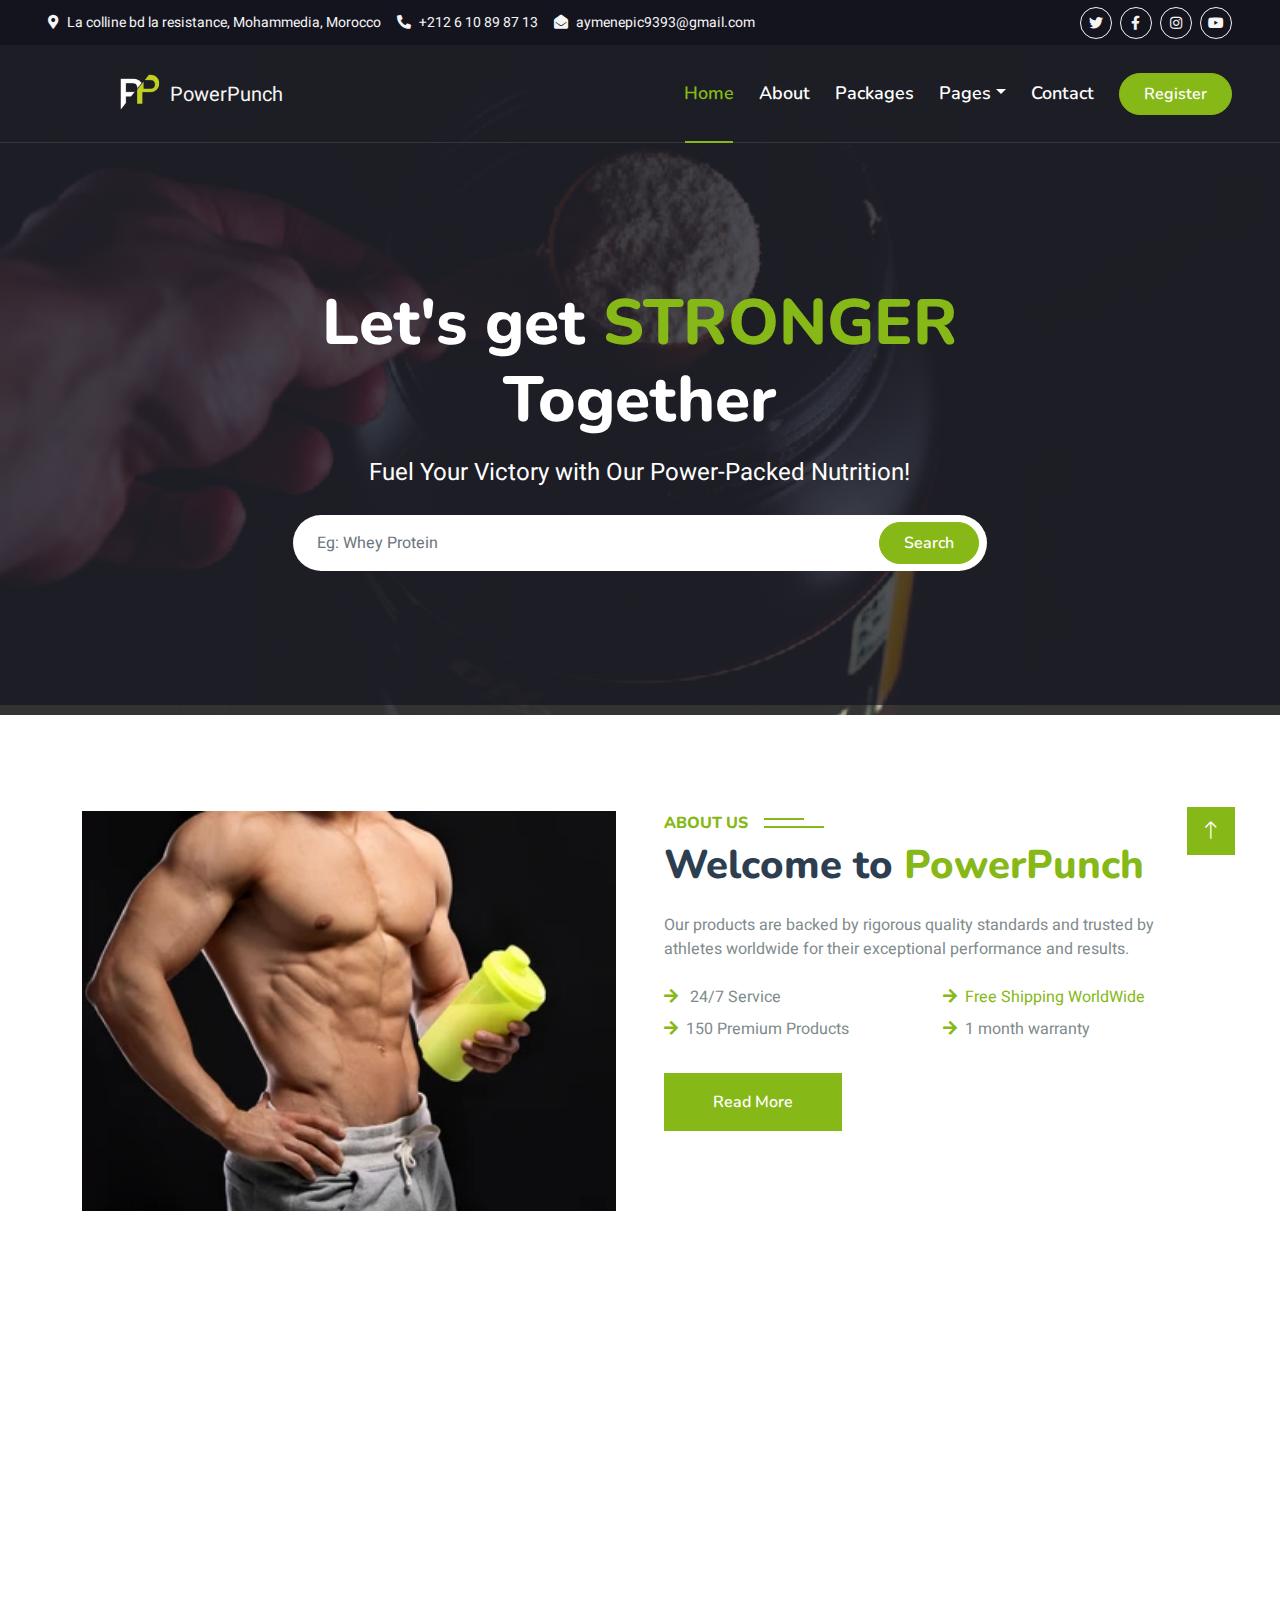
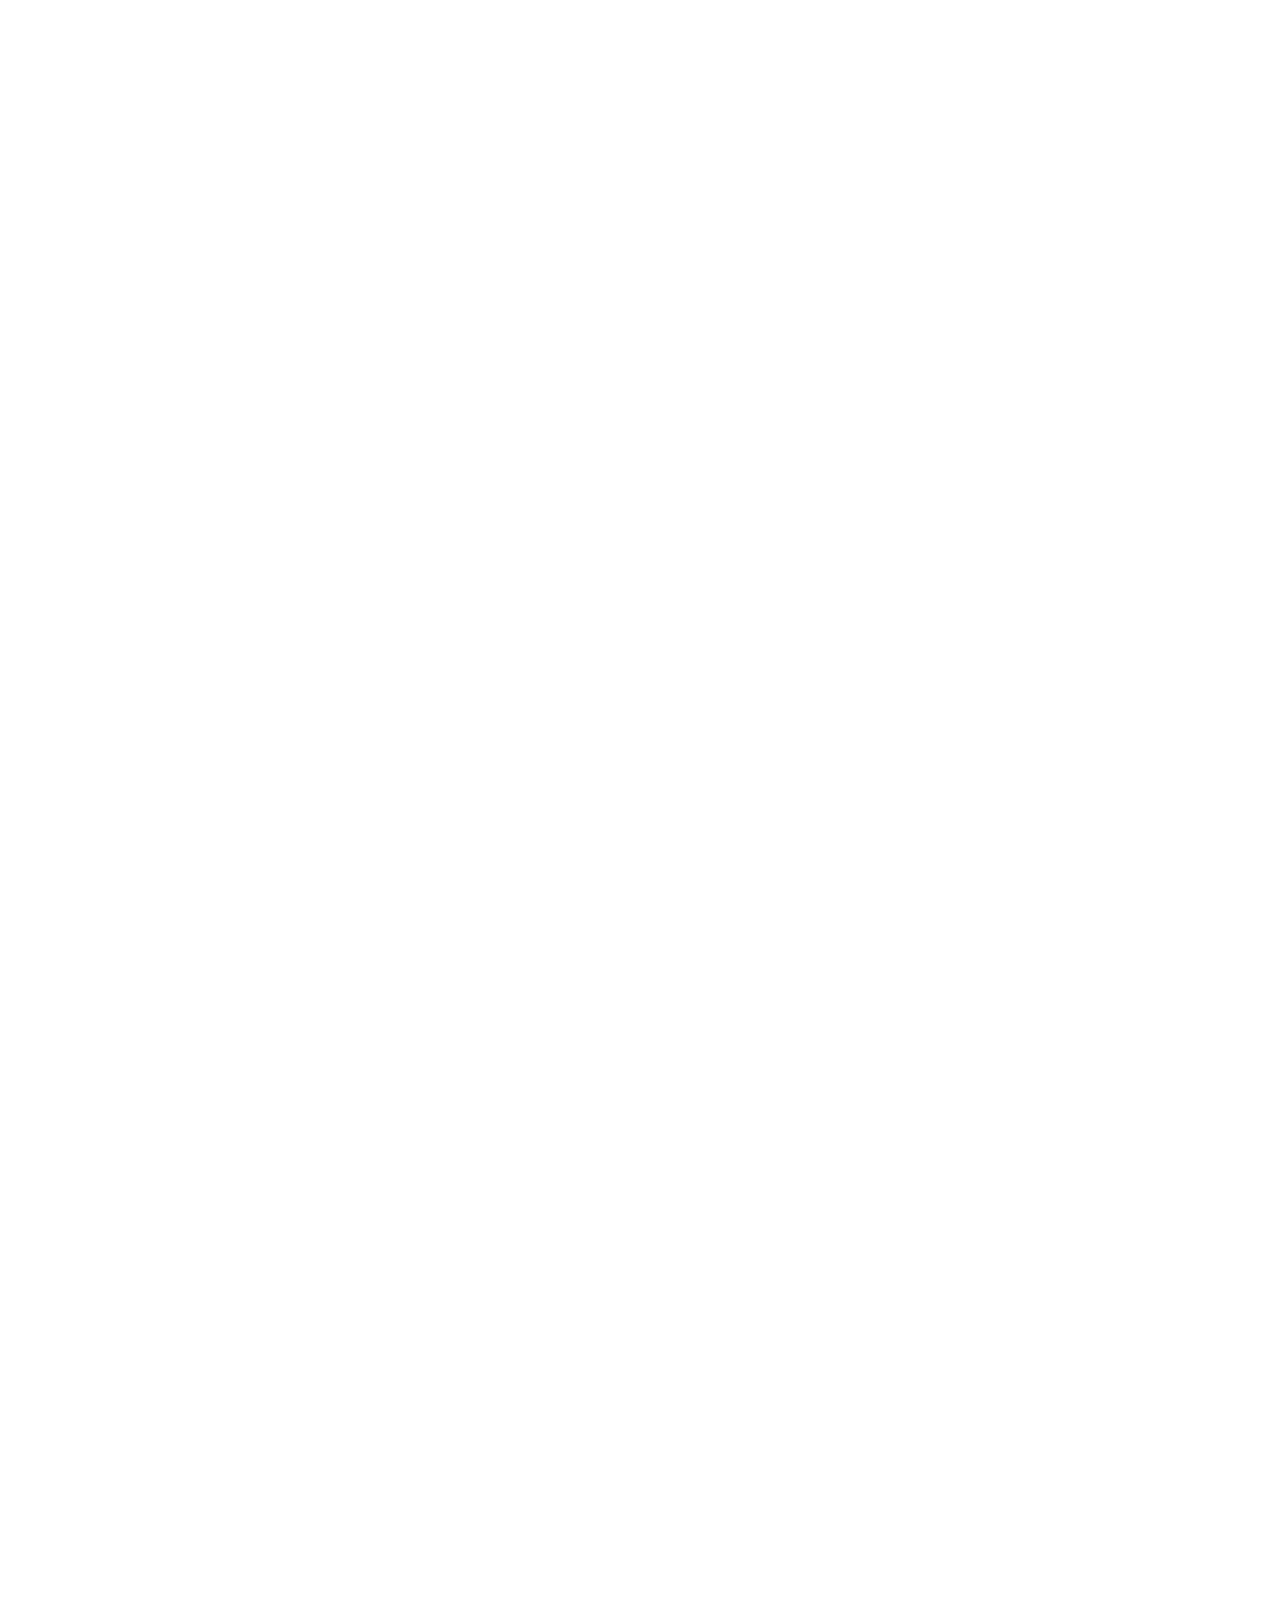
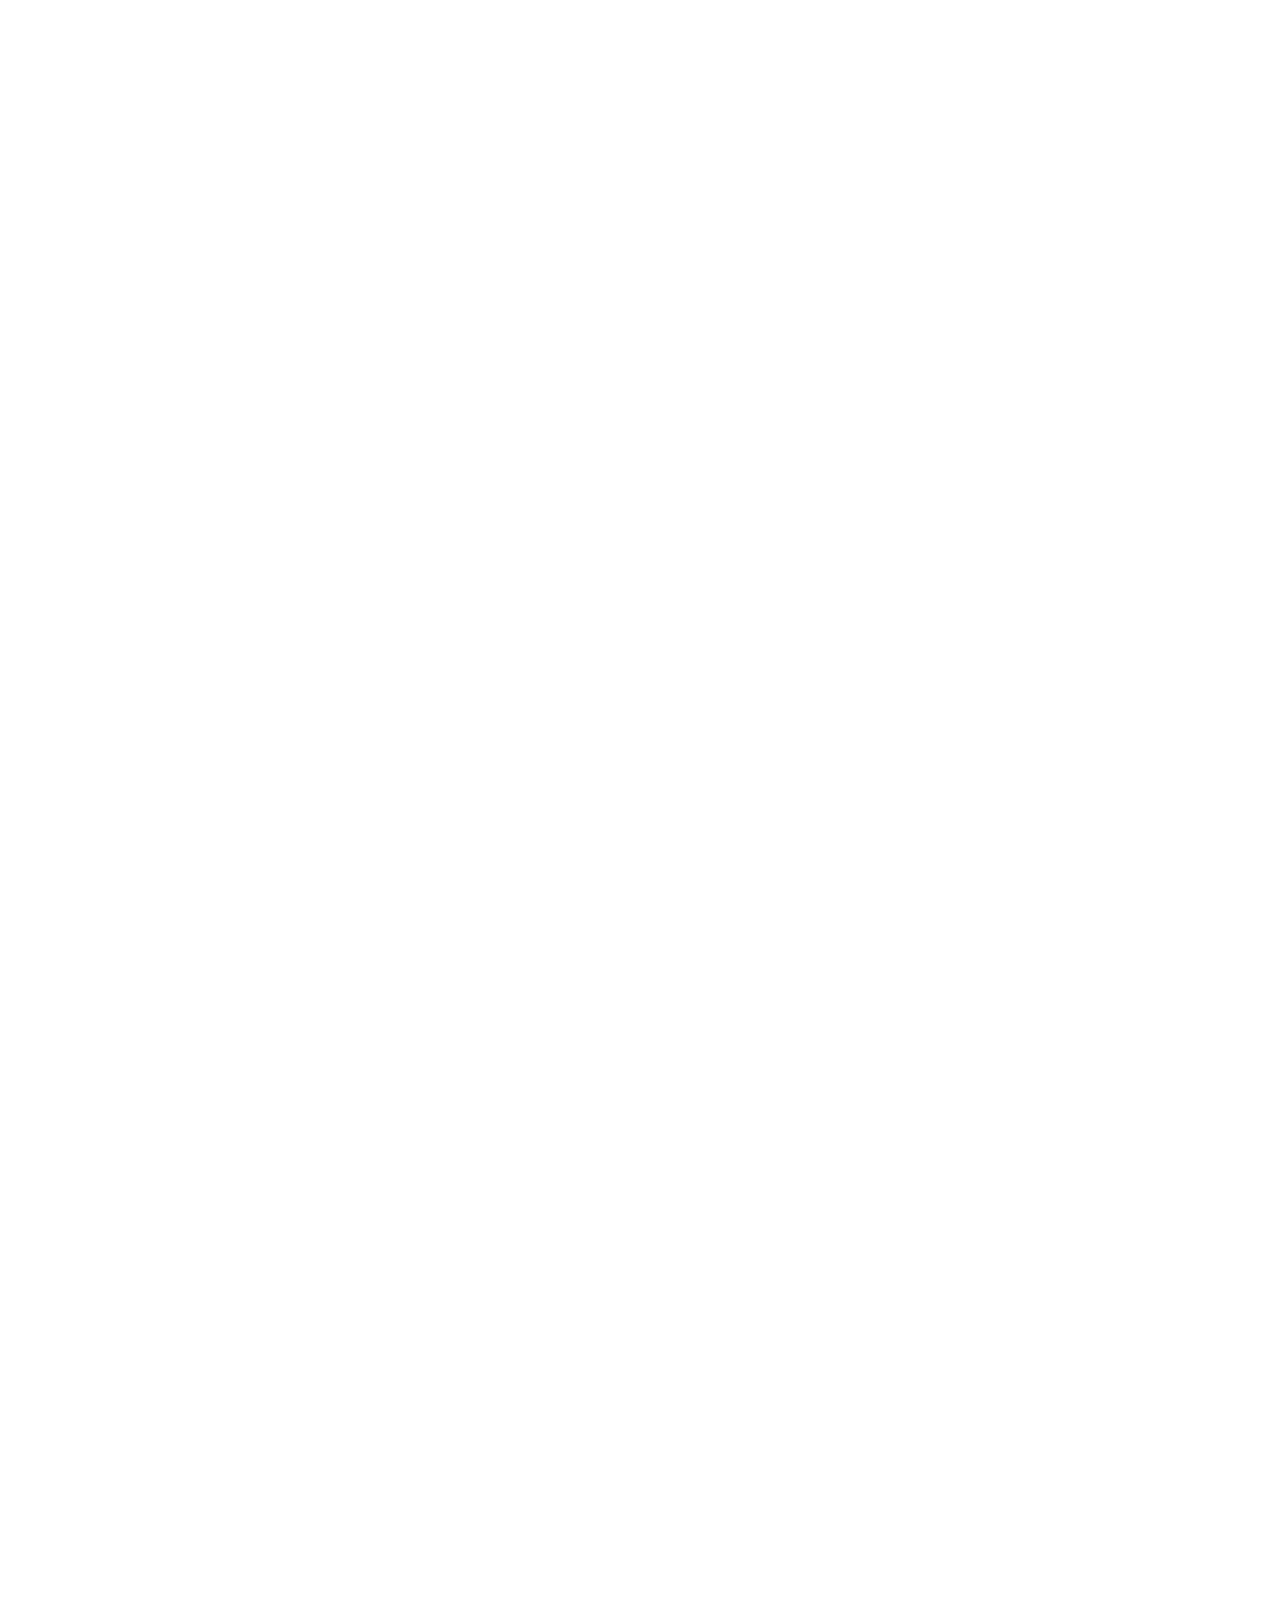
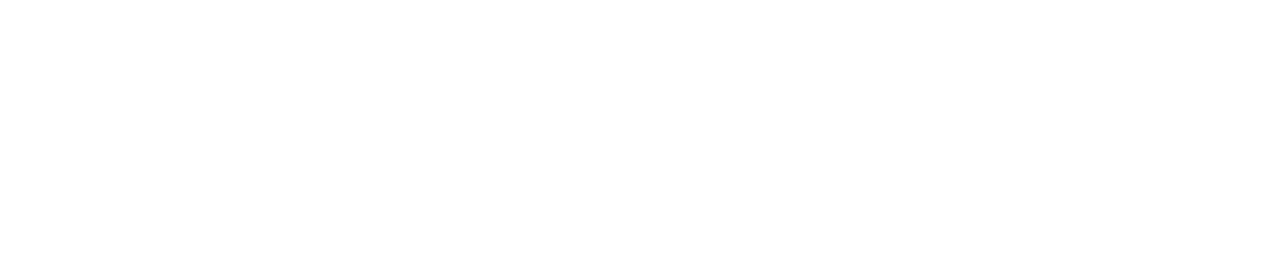
==== commit 7eb33d93: "DELETE LINKEDIN" ====
--- a/index.html
+++ b/index.html
@@ -3,7 +3,7 @@
 
 <head>
     <meta charset="utf-8">
-    <title>Tourist - Travel Agency HTML Template</title>
+    <title>PowerPunch - Boutique de produits nutrition sportive</title>
     <meta content="width=device-width, initial-scale=1.0" name="viewport">
     <meta content="" name="keywords">
     <meta content="" name="description">
@@ -47,16 +47,16 @@
         <div class="row gx-0">
             <div class="col-lg-8 text-center text-lg-start mb-2 mb-lg-0">
                 <div class="d-inline-flex align-items-center" style="height: 45px;">
-                    <small class="me-3 text-light"><i class="fa fa-map-marker-alt me-2"></i>123 Street, New York, USA</small>
-                    <small class="me-3 text-light"><i class="fa fa-phone-alt me-2"></i>+012 345 6789</small>
-                    <small class="text-light"><i class="fa fa-envelope-open me-2"></i>info@example.com</small>
+                    <small class="me-3 text-light"><i class="fa fa-map-marker-alt me-2"></i>La colline bd la resistance, Mohammedia, Morocco</small>
+                    <small class="me-3 text-light"><i class="fa fa-phone-alt me-2"></i>+212 6 10 89 87 13</small>
+                    <small class="text-light"><i class="fa fa-envelope-open me-2"></i>aymenepic9393@gmail.com</small>  
                 </div>
             </div>
             <div class="col-lg-4 text-center text-lg-end">
                 <div class="d-inline-flex align-items-center" style="height: 45px;">
                     <a class="btn btn-sm btn-outline-light btn-sm-square rounded-circle me-2" href=""><i class="fab fa-twitter fw-normal"></i></a>
                     <a class="btn btn-sm btn-outline-light btn-sm-square rounded-circle me-2" href=""><i class="fab fa-facebook-f fw-normal"></i></a>
-                    <a class="btn btn-sm btn-outline-light btn-sm-square rounded-circle me-2" href=""><i class="fab fa-linkedin-in fw-normal"></i></a>
+                  
                     <a class="btn btn-sm btn-outline-light btn-sm-square rounded-circle me-2" href=""><i class="fab fa-instagram fw-normal"></i></a>
                     <a class="btn btn-sm btn-outline-light btn-sm-square rounded-circle" href=""><i class="fab fa-youtube fw-normal"></i></a>
                 </div>
@@ -70,8 +70,8 @@
     <div class="container-fluid position-relative p-0">
         <nav class="navbar navbar-expand-lg navbar-light px-4 px-lg-5 py-3 py-lg-0">
             <a href="" class="navbar-brand p-0">
-                <h1 class="text-primary m-0"><i class="fa fa-map-marker-alt me-3"></i>Tourist</h1>
-                <!-- <img src="img/logo.png" alt="Logo"> -->
+                <img class="nav-logo" src="img/logo2-removebg-preview (2).png" alt="Logo">
+                <p class="text-light m-0 logo-text">PowerPunch</p> 
             </a>
             <button class="navbar-toggler" type="button" data-bs-toggle="collapse" data-bs-target="#navbarCollapse">
                 <span class="fa fa-bars"></span>
@@ -80,7 +80,7 @@
                 <div class="navbar-nav ms-auto py-0">
                     <a href="index.html" class="nav-item nav-link active">Home</a>
                     <a href="about.html" class="nav-item nav-link">About</a>
-                    <a href="service.html" class="nav-item nav-link">Services</a>
+                    
                     <a href="package.html" class="nav-item nav-link">Packages</a>
                     <div class="nav-item dropdown">
                         <a href="#" class="nav-link dropdown-toggle" data-bs-toggle="dropdown">Pages</a>
@@ -102,10 +102,10 @@
             <div class="container py-5">
                 <div class="row justify-content-center py-5">
                     <div class="col-lg-10 pt-lg-5 mt-lg-5 text-center">
-                        <h1 class="display-3 text-white mb-3 animated slideInDown">Enjoy Your Vacation With Us</h1>
-                        <p class="fs-4 text-white mb-4 animated slideInDown">Tempor erat elitr rebum at clita diam amet diam et eos erat ipsum lorem sit</p>
+                        <h1 class="display-3 text-white mb-3 animated slideInDown">Let's get <span class="text-primary">STRONGER</span> Together</h1>
+                        <p class="fs-4 text-white mb-4 animated slideInDown">Fuel Your Victory with Our Power-Packed Nutrition!</p>
                         <div class="position-relative w-75 mx-auto animated slideInDown">
-                            <input class="form-control border-0 rounded-pill w-100 py-3 ps-4 pe-5" type="text" placeholder="Eg: Thailand">
+                            <input class="form-control border-0 rounded-pill w-100 py-3 ps-4 pe-5" type="text" placeholder="Eg: Whey Protein">
                             <button type="button" class="btn btn-primary rounded-pill py-2 px-4 position-absolute top-0 end-0 me-2" style="margin-top: 7px;">Search</button>
                         </div>
                     </div>
@@ -122,32 +122,27 @@
             <div class="row g-5">
                 <div class="col-lg-6 wow fadeInUp" data-wow-delay="0.1s" style="min-height: 400px;">
                     <div class="position-relative h-100">
-                        <img class="img-fluid position-absolute w-100 h-100" src="img/about.jpg" alt="" style="object-fit: cover;">
+                        <img class="img-fluid position-absolute w-100 h-100" src="img/imgs pfe/about.png" alt="" style="object-fit: cover;">
                     </div>
                 </div>
                 <div class="col-lg-6 wow fadeInUp" data-wow-delay="0.3s">
                     <h6 class="section-title bg-white text-start text-primary pe-3">About Us</h6>
-                    <h1 class="mb-4">Welcome to <span class="text-primary">Tourist</span></h1>
-                    <p class="mb-4">Tempor erat elitr rebum at clita. Diam dolor diam ipsum sit. Aliqu diam amet diam et eos. Clita erat ipsum et lorem et sit.</p>
-                    <p class="mb-4">Tempor erat elitr rebum at clita. Diam dolor diam ipsum sit. Aliqu diam amet diam et eos. Clita erat ipsum et lorem et sit, sed stet lorem sit clita duo justo magna dolore erat amet</p>
+                    <h1 class="mb-4">Welcome to <span class="text-primary">PowerPunch</span></h1>
+                    <p class="mb-4"></p>
+                    <p class="mb-4">Our products are backed by rigorous quality standards and trusted by athletes worldwide for their exceptional performance and results.</p>
                     <div class="row gy-2 gx-4 mb-4">
+                        
                         <div class="col-sm-6">
-                            <p class="mb-0"><i class="fa fa-arrow-right text-primary me-2"></i>First Class Flights</p>
+                            <p class="mb-0"><i class="fa fa-arrow-right text-primary me-2"></i> 24/7 Service</p>
                         </div>
                         <div class="col-sm-6">
-                            <p class="mb-0"><i class="fa fa-arrow-right text-primary me-2"></i>Handpicked Hotels</p>
+                            <p class="mb-0"><i class="fa fa-arrow-right text-primary me-2"></i><span class="text-primary">Free Shipping WorldWide</span></p>
                         </div>
                         <div class="col-sm-6">
-                            <p class="mb-0"><i class="fa fa-arrow-right text-primary me-2"></i>5 Star Accommodations</p>
+                            <p class="mb-0"><i class="fa fa-arrow-right text-primary me-2"></i>150 Premium Products</p>
                         </div>
                         <div class="col-sm-6">
-                            <p class="mb-0"><i class="fa fa-arrow-right text-primary me-2"></i>Latest Model Vehicles</p>
-                        </div>
-                        <div class="col-sm-6">
-                            <p class="mb-0"><i class="fa fa-arrow-right text-primary me-2"></i>150 Premium City Tours</p>
-                        </div>
-                        <div class="col-sm-6">
-                            <p class="mb-0"><i class="fa fa-arrow-right text-primary me-2"></i>24/7 Service</p>
+                            <p class="mb-0"><i class="fa fa-arrow-right text-primary me-2"></i>1 month warranty</p>
                         </div>
                     </div>
                     <a class="btn btn-primary py-3 px-5 mt-2" href="">Read More</a>
@@ -158,85 +153,11 @@
     <!-- About End -->
 
 
-    <!-- Service Start -->
-    <div class="container-xxl py-5">
-        <div class="container">
-            <div class="text-center wow fadeInUp" data-wow-delay="0.1s">
-                <h6 class="section-title bg-white text-center text-primary px-3">Services</h6>
-                <h1 class="mb-5">Our Services</h1>
-            </div>
-            <div class="row g-4">
-                <div class="col-lg-3 col-sm-6 wow fadeInUp" data-wow-delay="0.1s">
-                    <div class="service-item rounded pt-3">
-                        <div class="p-4">
-                            <i class="fa fa-3x fa-globe text-primary mb-4"></i>
-                            <h5>WorldWide Tours</h5>
-                            <p>Diam elitr kasd sed at elitr sed ipsum justo dolor sed clita amet diam</p>
-                        </div>
-                    </div>
-                </div>
-                <div class="col-lg-3 col-sm-6 wow fadeInUp" data-wow-delay="0.3s">
-                    <div class="service-item rounded pt-3">
-                        <div class="p-4">
-                            <i class="fa fa-3x fa-hotel text-primary mb-4"></i>
-                            <h5>Hotel Reservation</h5>
-                            <p>Diam elitr kasd sed at elitr sed ipsum justo dolor sed clita amet diam</p>
-                        </div>
-                    </div>
-                </div>
-                <div class="col-lg-3 col-sm-6 wow fadeInUp" data-wow-delay="0.5s">
-                    <div class="service-item rounded pt-3">
-                        <div class="p-4">
-                            <i class="fa fa-3x fa-user text-primary mb-4"></i>
-                            <h5>Travel Guides</h5>
-                            <p>Diam elitr kasd sed at elitr sed ipsum justo dolor sed clita amet diam</p>
-                        </div>
-                    </div>
-                </div>
+   
+               
+              
                 <div class="col-lg-3 col-sm-6 wow fadeInUp" data-wow-delay="0.7s">
-                    <div class="service-item rounded pt-3">
-                        <div class="p-4">
-                            <i class="fa fa-3x fa-cog text-primary mb-4"></i>
-                            <h5>Event Management</h5>
-                            <p>Diam elitr kasd sed at elitr sed ipsum justo dolor sed clita amet diam</p>
-                        </div>
-                    </div>
-                </div>
-                <div class="col-lg-3 col-sm-6 wow fadeInUp" data-wow-delay="0.1s">
-                    <div class="service-item rounded pt-3">
-                        <div class="p-4">
-                            <i class="fa fa-3x fa-globe text-primary mb-4"></i>
-                            <h5>WorldWide Tours</h5>
-                            <p>Diam elitr kasd sed at elitr sed ipsum justo dolor sed clita amet diam</p>
-                        </div>
-                    </div>
-                </div>
-                <div class="col-lg-3 col-sm-6 wow fadeInUp" data-wow-delay="0.3s">
-                    <div class="service-item rounded pt-3">
-                        <div class="p-4">
-                            <i class="fa fa-3x fa-hotel text-primary mb-4"></i>
-                            <h5>Hotel Reservation</h5>
-                            <p>Diam elitr kasd sed at elitr sed ipsum justo dolor sed clita amet diam</p>
-                        </div>
-                    </div>
-                </div>
-                <div class="col-lg-3 col-sm-6 wow fadeInUp" data-wow-delay="0.5s">
-                    <div class="service-item rounded pt-3">
-                        <div class="p-4">
-                            <i class="fa fa-3x fa-user text-primary mb-4"></i>
-                            <h5>Travel Guides</h5>
-                            <p>Diam elitr kasd sed at elitr sed ipsum justo dolor sed clita amet diam</p>
-                        </div>
-                    </div>
-                </div>
-                <div class="col-lg-3 col-sm-6 wow fadeInUp" data-wow-delay="0.7s">
-                    <div class="service-item rounded pt-3">
-                        <div class="p-4">
-                            <i class="fa fa-3x fa-cog text-primary mb-4"></i>
-                            <h5>Event Management</h5>
-                            <p>Diam elitr kasd sed at elitr sed ipsum justo dolor sed clita amet diam</p>
-                        </div>
-                    </div>
+                  
                 </div>
             </div>
         </div>
@@ -248,40 +169,40 @@
     <div class="container-xxl py-5 destination">
         <div class="container">
             <div class="text-center wow fadeInUp" data-wow-delay="0.1s">
-                <h6 class="section-title bg-white text-center text-primary px-3">Destination</h6>
-                <h1 class="mb-5">Popular Destination</h1>
+                <h6 class="section-title bg-white text-center text-primary px-3">Products</h6>
+                <h1 class="mb-5">Popular Products</h1>
             </div>
             <div class="row g-3">
                 <div class="col-lg-7 col-md-6">
                     <div class="row g-3">
                         <div class="col-lg-12 col-md-12 wow zoomIn" data-wow-delay="0.1s">
                             <a class="position-relative d-block overflow-hidden" href="">
-                                <img class="img-fluid" src="img/destination-1.jpg" alt="">
+                                <img class="img-fluid" src="img/imgs pfe/best-whey-protein-powder-men-645b77c07664d.png" alt="">
                                 <div class="bg-white text-danger fw-bold position-absolute top-0 start-0 m-3 py-1 px-2">30% OFF</div>
-                                <div class="bg-white text-primary fw-bold position-absolute bottom-0 end-0 m-3 py-1 px-2">Thailand</div>
+                                <div class="bg-white text-primary fw-bold position-absolute bottom-0 end-0 m-3 py-1 px-2">Whey</div>
                             </a>
                         </div>
                         <div class="col-lg-6 col-md-12 wow zoomIn" data-wow-delay="0.3s">
                             <a class="position-relative d-block overflow-hidden" href="">
-                                <img class="img-fluid" src="img/destination-2.jpg" alt="">
+                                <img class="img-fluid" src="img/imgs pfe/iso-whey-zero.webp" alt="">
                                 <div class="bg-white text-danger fw-bold position-absolute top-0 start-0 m-3 py-1 px-2">25% OFF</div>
-                                <div class="bg-white text-primary fw-bold position-absolute bottom-0 end-0 m-3 py-1 px-2">Malaysia</div>
+                                <div class="bg-white text-primary fw-bold position-absolute bottom-0 end-0 m-3 py-1 px-2">Iso Tech</div>
                             </a>
                         </div>
                         <div class="col-lg-6 col-md-12 wow zoomIn" data-wow-delay="0.5s">
                             <a class="position-relative d-block overflow-hidden" href="">
-                                <img class="img-fluid" src="img/destination-3.jpg" alt="">
+                                <img class="img-fluid" src="img/imgs pfe/best-creatine-ab1.jpg" alt="">
                                 <div class="bg-white text-danger fw-bold position-absolute top-0 start-0 m-3 py-1 px-2">35% OFF</div>
-                                <div class="bg-white text-primary fw-bold position-absolute bottom-0 end-0 m-3 py-1 px-2">Australia</div>
+                                <div class="bg-white text-primary fw-bold position-absolute bottom-0 end-0 m-3 py-1 px-2">Creatine</div>
                             </a>
                         </div>
                     </div>
                 </div>
                 <div class="col-lg-5 col-md-6 wow zoomIn" data-wow-delay="0.7s" style="min-height: 350px;">
                     <a class="position-relative d-block h-100 overflow-hidden" href="">
-                        <img class="img-fluid position-absolute w-100 h-100" src="img/destination-4.jpg" alt="" style="object-fit: cover;">
+                        <img class="img-fluid position-absolute w-100 h-100" src="img/imgs pfe/bcaa.jpg" alt="" style="object-fit: cover;">
                         <div class="bg-white text-danger fw-bold position-absolute top-0 start-0 m-3 py-1 px-2">20% OFF</div>
-                        <div class="bg-white text-primary fw-bold position-absolute bottom-0 end-0 m-3 py-1 px-2">Indonesia</div>
+                        <div class="bg-white text-primary fw-bold position-absolute bottom-0 end-0 m-3 py-1 px-2">BCAA</div>
                     </a>
                 </div>
             </div>
@@ -301,13 +222,9 @@
                 <div class="col-lg-4 col-md-6 wow fadeInUp" data-wow-delay="0.1s">
                     <div class="package-item">
                         <div class="overflow-hidden">
-                            <img class="img-fluid" src="img/package-1.jpg" alt="">
-                        </div>
-                        <div class="d-flex border-bottom">
-                            <small class="flex-fill text-center border-end py-2"><i class="fa fa-map-marker-alt text-primary me-2"></i>Thailand</small>
-                            <small class="flex-fill text-center border-end py-2"><i class="fa fa-calendar-alt text-primary me-2"></i>3 days</small>
-                            <small class="flex-fill text-center py-2"><i class="fa fa-user text-primary me-2"></i>2 Person</small>
-                        </div>
+                            <img class="img-fluid1" src="img/imgs pfe/Screenshot_109.png" alt="">
+                        </div>
+                        
                         <div class="text-center p-4">
                             <h3 class="mb-0">$149.00</h3>
                             <div class="mb-3">
@@ -320,7 +237,7 @@
                             <p>Tempor erat elitr rebum at clita. Diam dolor diam ipsum sit diam amet diam eos</p>
                             <div class="d-flex justify-content-center mb-2">
                                 <a href="#" class="btn btn-sm btn-primary px-3 border-end" style="border-radius: 30px 0 0 30px;">Read More</a>
-                                <a href="#" class="btn btn-sm btn-primary px-3" style="border-radius: 0 30px 30px 0;">Book Now</a>
+                                <a href="#" class="btn btn-sm btn-primary px-3" style="border-radius: 0 30px 30px 0;">Buy Now</a>
                             </div>
                         </div>
                     </div>
@@ -328,13 +245,9 @@
                 <div class="col-lg-4 col-md-6 wow fadeInUp" data-wow-delay="0.3s">
                     <div class="package-item">
                         <div class="overflow-hidden">
-                            <img class="img-fluid" src="img/package-2.jpg" alt="">
-                        </div>
-                        <div class="d-flex border-bottom">
-                            <small class="flex-fill text-center border-end py-2"><i class="fa fa-map-marker-alt text-primary me-2"></i>Indonesia</small>
-                            <small class="flex-fill text-center border-end py-2"><i class="fa fa-calendar-alt text-primary me-2"></i>3 days</small>
-                            <small class="flex-fill text-center py-2"><i class="fa fa-user text-primary me-2"></i>2 Person</small>
-                        </div>
+                            <img class="img-fluid1" src="img/imgs pfe/81CogZIvMIL._AC_SL1500_.jpg" alt="">
+                        </div>
+                       
                         <div class="text-center p-4">
                             <h3 class="mb-0">$139.00</h3>
                             <div class="mb-3">
@@ -342,12 +255,12 @@
                                 <small class="fa fa-star text-primary"></small>
                                 <small class="fa fa-star text-primary"></small>
                                 <small class="fa fa-star text-primary"></small>
-                                <small class="fa fa-star text-primary"></small>
+                                
                             </div>
                             <p>Tempor erat elitr rebum at clita. Diam dolor diam ipsum sit diam amet diam eos</p>
                             <div class="d-flex justify-content-center mb-2">
                                 <a href="#" class="btn btn-sm btn-primary px-3 border-end" style="border-radius: 30px 0 0 30px;">Read More</a>
-                                <a href="#" class="btn btn-sm btn-primary px-3" style="border-radius: 0 30px 30px 0;">Book Now</a>
+                                <a href="#" class="btn btn-sm btn-primary px-3" style="border-radius: 0 30px 30px 0;">Buy Now</a>
                             </div>
                         </div>
                     </div>
@@ -355,13 +268,9 @@
                 <div class="col-lg-4 col-md-6 wow fadeInUp" data-wow-delay="0.5s">
                     <div class="package-item">
                         <div class="overflow-hidden">
-                            <img class="img-fluid" src="img/package-3.jpg" alt="">
-                        </div>
-                        <div class="d-flex border-bottom">
-                            <small class="flex-fill text-center border-end py-2"><i class="fa fa-map-marker-alt text-primary me-2"></i>Malaysia</small>
-                            <small class="flex-fill text-center border-end py-2"><i class="fa fa-calendar-alt text-primary me-2"></i>3 days</small>
-                            <small class="flex-fill text-center py-2"><i class="fa fa-user text-primary me-2"></i>2 Person</small>
-                        </div>
+                            <img class="img-fluid1" src="img/EPWOSPwShaker.png" alt="">
+                        </div>
+                        
                         <div class="text-center p-4">
                             <h3 class="mb-0">$189.00</h3>
                             <div class="mb-3">
@@ -374,7 +283,7 @@
                             <p>Tempor erat elitr rebum at clita. Diam dolor diam ipsum sit diam amet diam eos</p>
                             <div class="d-flex justify-content-center mb-2">
                                 <a href="#" class="btn btn-sm btn-primary px-3 border-end" style="border-radius: 30px 0 0 30px;">Read More</a>
-                                <a href="#" class="btn btn-sm btn-primary px-3" style="border-radius: 0 30px 30px 0;">Book Now</a>
+                                <a href="#" class="btn btn-sm btn-primary px-3" style="border-radius: 0 30px 30px 0;">Buy Now</a>
                             </div>
                         </div>
                     </div>
@@ -391,14 +300,14 @@
             <div class="booking p-5">
                 <div class="row g-5 align-items-center">
                     <div class="col-md-6 text-white">
-                        <h6 class="text-white text-uppercase">Booking</h6>
-                        <h1 class="text-white mb-4">Online Booking</h1>
+                        <h6 class="text-white text-uppercase">ONLINE Test</h6>
+                        <h1 class="text-white mb-4">How much should you weigh?</h1>
                         <p class="mb-4">Tempor erat elitr rebum at clita. Diam dolor diam ipsum sit. Aliqu diam amet diam et eos. Clita erat ipsum et lorem et sit.</p>
                         <p class="mb-4">Tempor erat elitr rebum at clita. Diam dolor diam ipsum sit. Aliqu diam amet diam et eos. Clita erat ipsum et lorem et sit, sed stet lorem sit clita duo justo magna dolore erat amet</p>
                         <a class="btn btn-outline-light py-3 px-5 mt-2" href="">Read More</a>
                     </div>
                     <div class="col-md-6">
-                        <h1 class="text-white mb-4">Book A Tour</h1>
+                        <h1 class="text-white mb-4">Enter Your Information</h1>
                         <form>
                             <div class="row g-3">
                                 <div class="col-md-6">
@@ -415,18 +324,18 @@
                                 </div>
                                 <div class="col-md-6">
                                     <div class="form-floating date" id="date3" data-target-input="nearest">
-                                        <input type="text" class="form-control bg-transparent datetimepicker-input" id="datetime" placeholder="Date & Time" data-target="#date3" data-toggle="datetimepicker" />
-                                        <label for="datetime">Date & Time</label>
+                                        <input type="text" class="form-control bg-transparent datetimepicker-input" id="datetime" placeholder="Your weight" data-target="#date3" data-toggle="datetimepicker" />
+                                        <label for="datetime">Weight in KG</label>
                                     </div>
                                 </div>
                                 <div class="col-md-6">
                                     <div class="form-floating">
                                         <select class="form-select bg-transparent" id="select1">
-                                            <option value="1">Destination 1</option>
-                                            <option value="2">Destination 2</option>
-                                            <option value="3">Destination 3</option>
+                                            <option value="1">FAT</option>
+                                            <option value="2">SKINNY FAT</option>
+                                            <option value="3">SKINNY</option>
                                         </select>
-                                        <label for="select1">Destination</label>
+                                        <label for="select1">Are you</label>
                                     </div>
                                 </div>
                                 <div class="col-12">
@@ -448,51 +357,6 @@
     <!-- Booking Start -->
 
 
-    <!-- Process Start -->
-    <div class="container-xxl py-5">
-        <div class="container">
-            <div class="text-center pb-4 wow fadeInUp" data-wow-delay="0.1s">
-                <h6 class="section-title bg-white text-center text-primary px-3">Process</h6>
-                <h1 class="mb-5">3 Easy Steps</h1>
-            </div>
-            <div class="row gy-5 gx-4 justify-content-center">
-                <div class="col-lg-4 col-sm-6 text-center pt-4 wow fadeInUp" data-wow-delay="0.1s">
-                    <div class="position-relative border border-primary pt-5 pb-4 px-4">
-                        <div class="d-inline-flex align-items-center justify-content-center bg-primary rounded-circle position-absolute top-0 start-50 translate-middle shadow" style="width: 100px; height: 100px;">
-                            <i class="fa fa-globe fa-3x text-white"></i>
-                        </div>
-                        <h5 class="mt-4">Choose A Destination</h5>
-                        <hr class="w-25 mx-auto bg-primary mb-1">
-                        <hr class="w-50 mx-auto bg-primary mt-0">
-                        <p class="mb-0">Tempor erat elitr rebum clita dolor diam ipsum sit diam amet diam eos erat ipsum et lorem et sit sed stet lorem sit</p>
-                    </div>
-                </div>
-                <div class="col-lg-4 col-sm-6 text-center pt-4 wow fadeInUp" data-wow-delay="0.3s">
-                    <div class="position-relative border border-primary pt-5 pb-4 px-4">
-                        <div class="d-inline-flex align-items-center justify-content-center bg-primary rounded-circle position-absolute top-0 start-50 translate-middle shadow" style="width: 100px; height: 100px;">
-                            <i class="fa fa-dollar-sign fa-3x text-white"></i>
-                        </div>
-                        <h5 class="mt-4">Pay Online</h5>
-                        <hr class="w-25 mx-auto bg-primary mb-1">
-                        <hr class="w-50 mx-auto bg-primary mt-0">
-                        <p class="mb-0">Tempor erat elitr rebum clita dolor diam ipsum sit diam amet diam eos erat ipsum et lorem et sit sed stet lorem sit</p>
-                    </div>
-                </div>
-                <div class="col-lg-4 col-sm-6 text-center pt-4 wow fadeInUp" data-wow-delay="0.5s">
-                    <div class="position-relative border border-primary pt-5 pb-4 px-4">
-                        <div class="d-inline-flex align-items-center justify-content-center bg-primary rounded-circle position-absolute top-0 start-50 translate-middle shadow" style="width: 100px; height: 100px;">
-                            <i class="fa fa-plane fa-3x text-white"></i>
-                        </div>
-                        <h5 class="mt-4">Fly Today</h5>
-                        <hr class="w-25 mx-auto bg-primary mb-1">
-                        <hr class="w-50 mx-auto bg-primary mt-0">
-                        <p class="mb-0">Tempor erat elitr rebum clita dolor diam ipsum sit diam amet diam eos erat ipsum et lorem et sit sed stet lorem sit</p>
-                    </div>
-                </div>
-            </div>
-        </div>
-    </div>
-    <!-- Process Start -->
 
 
     <!-- Team Start -->
--- a/css/style.css
+++ b/css/style.css
@@ -173,7 +173,7 @@
 /*** Hero Header ***/
 .hero-header {
     background: linear-gradient(rgba(20, 20, 31, .7), rgba(20, 20, 31, .7)), url(../img/bg-hero.jpg);
-    background-position: center center;
+    background-position: center -10px;
     background-repeat: no-repeat;
     background-size: cover;
 }
@@ -268,8 +268,8 @@
 
 /*** Booking ***/
 .booking {
-    background: linear-gradient(rgba(15, 23, 43, .7), rgba(15, 23, 43, .7)), url(../img/booking.jpg);
-    background-position: center center;
+    background: linear-gradient(rgba(15, 23, 43, .7), rgba(15, 23, 43, .7)), url(../img/avantapresRYC3.jpg);
+    background-position: center 0;
     background-repeat: no-repeat;
     background-size: cover;
 }
@@ -450,4 +450,8 @@
     position: absolute;
     top: 35px;
     left:170px;
-}+}
+.img-fluid1{
+   height: 300px;
+   width: 100%;
+}
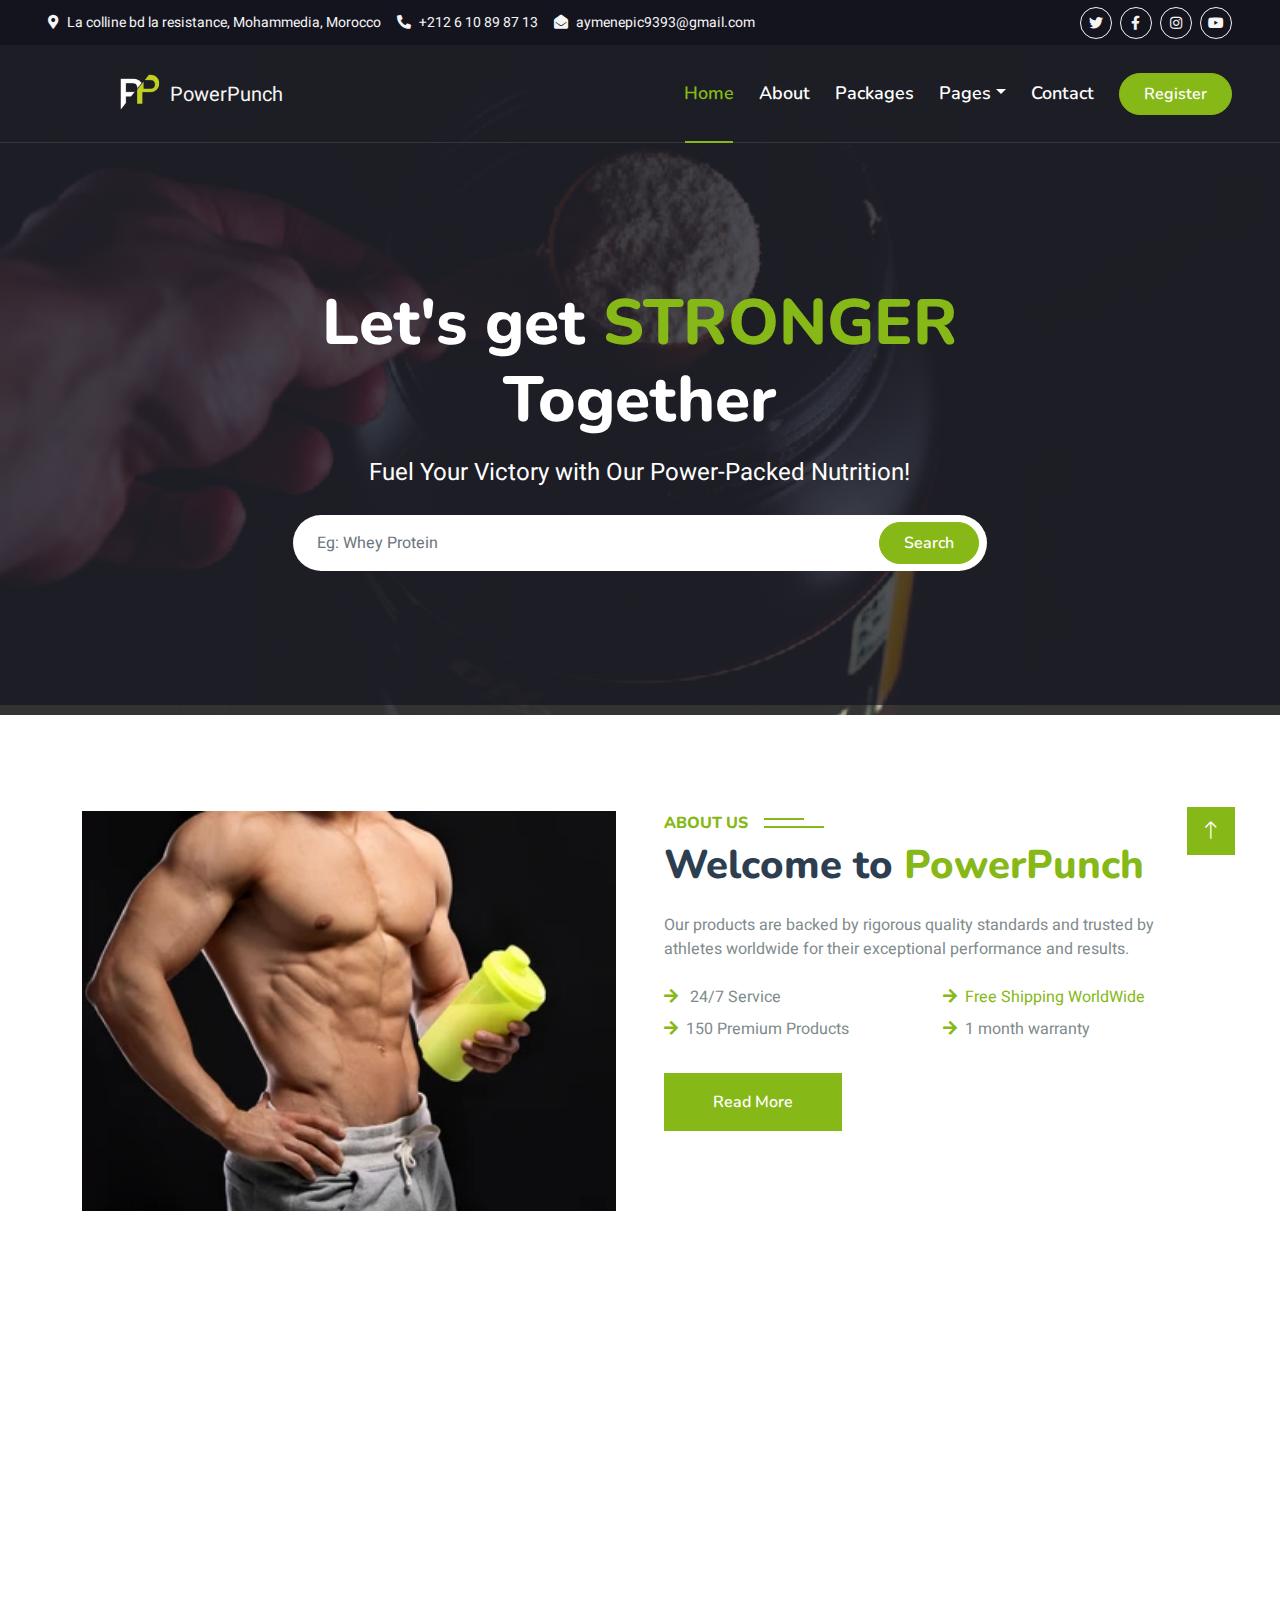
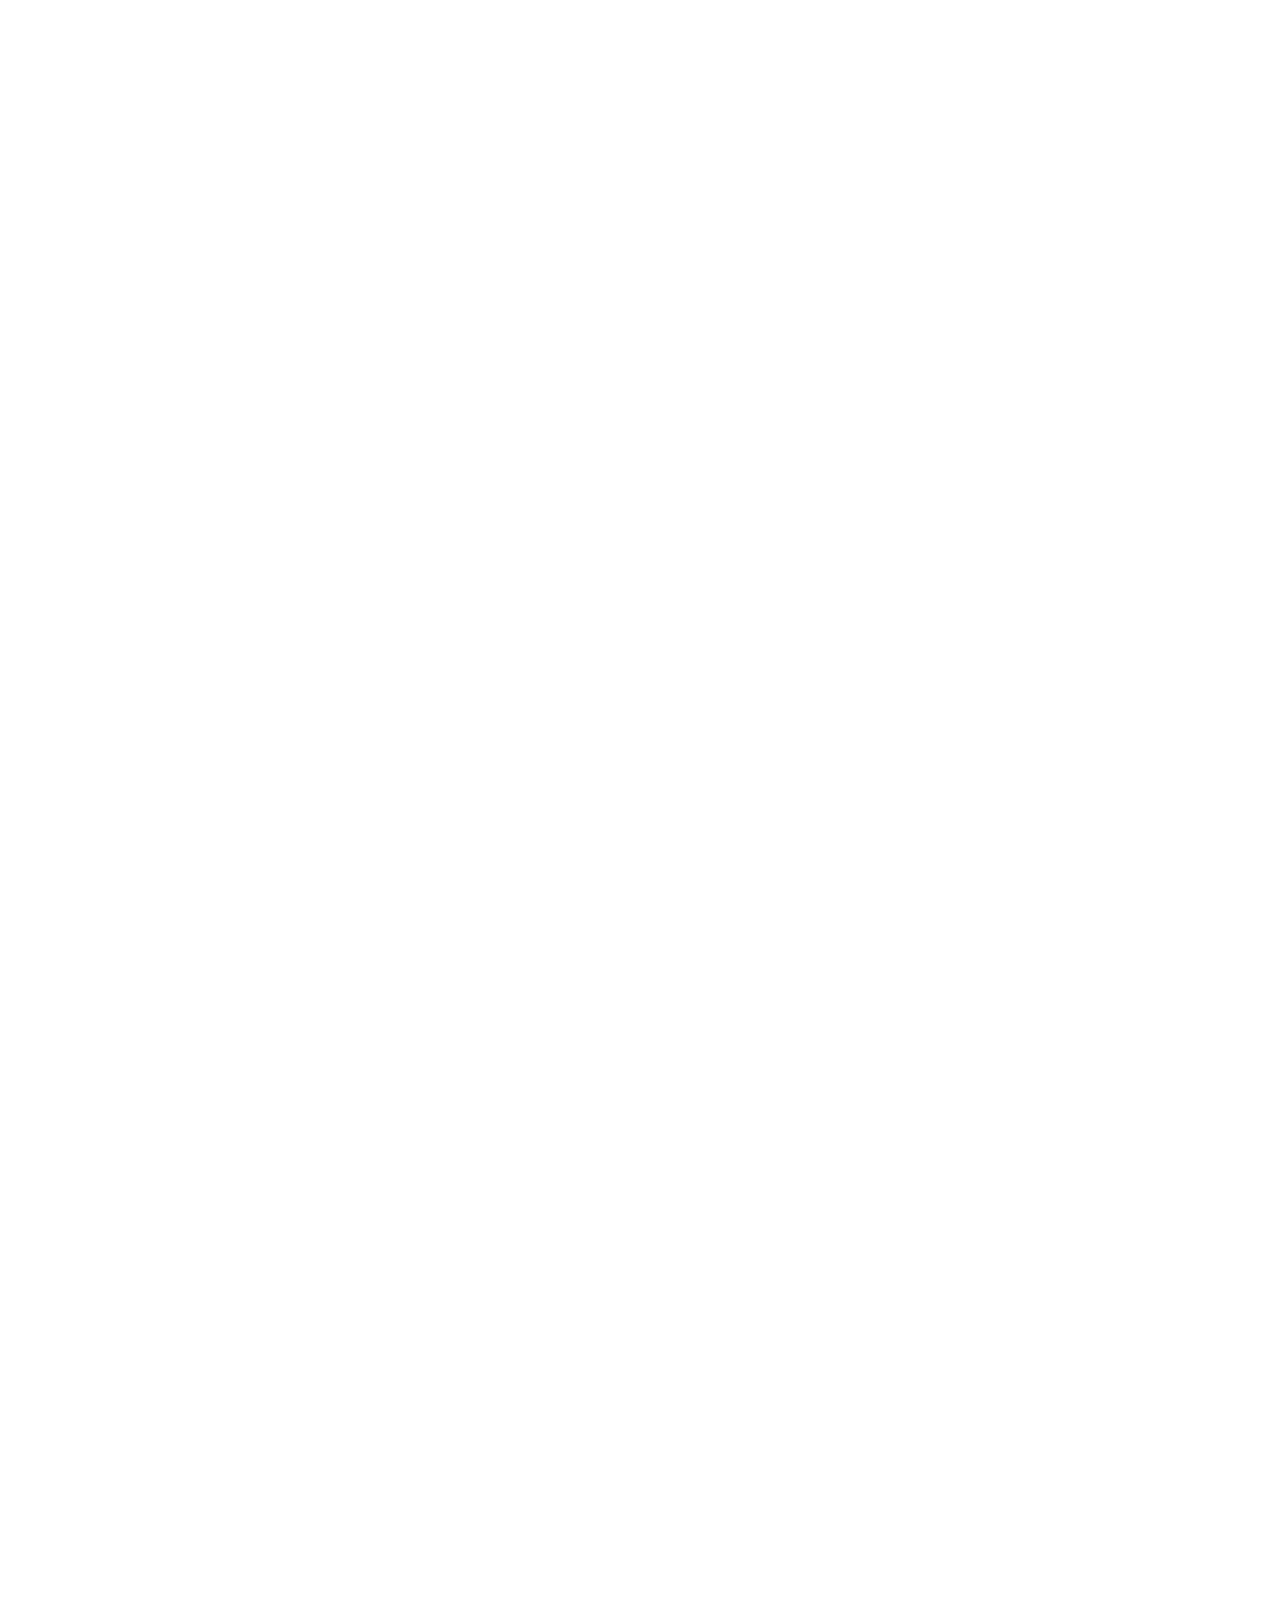
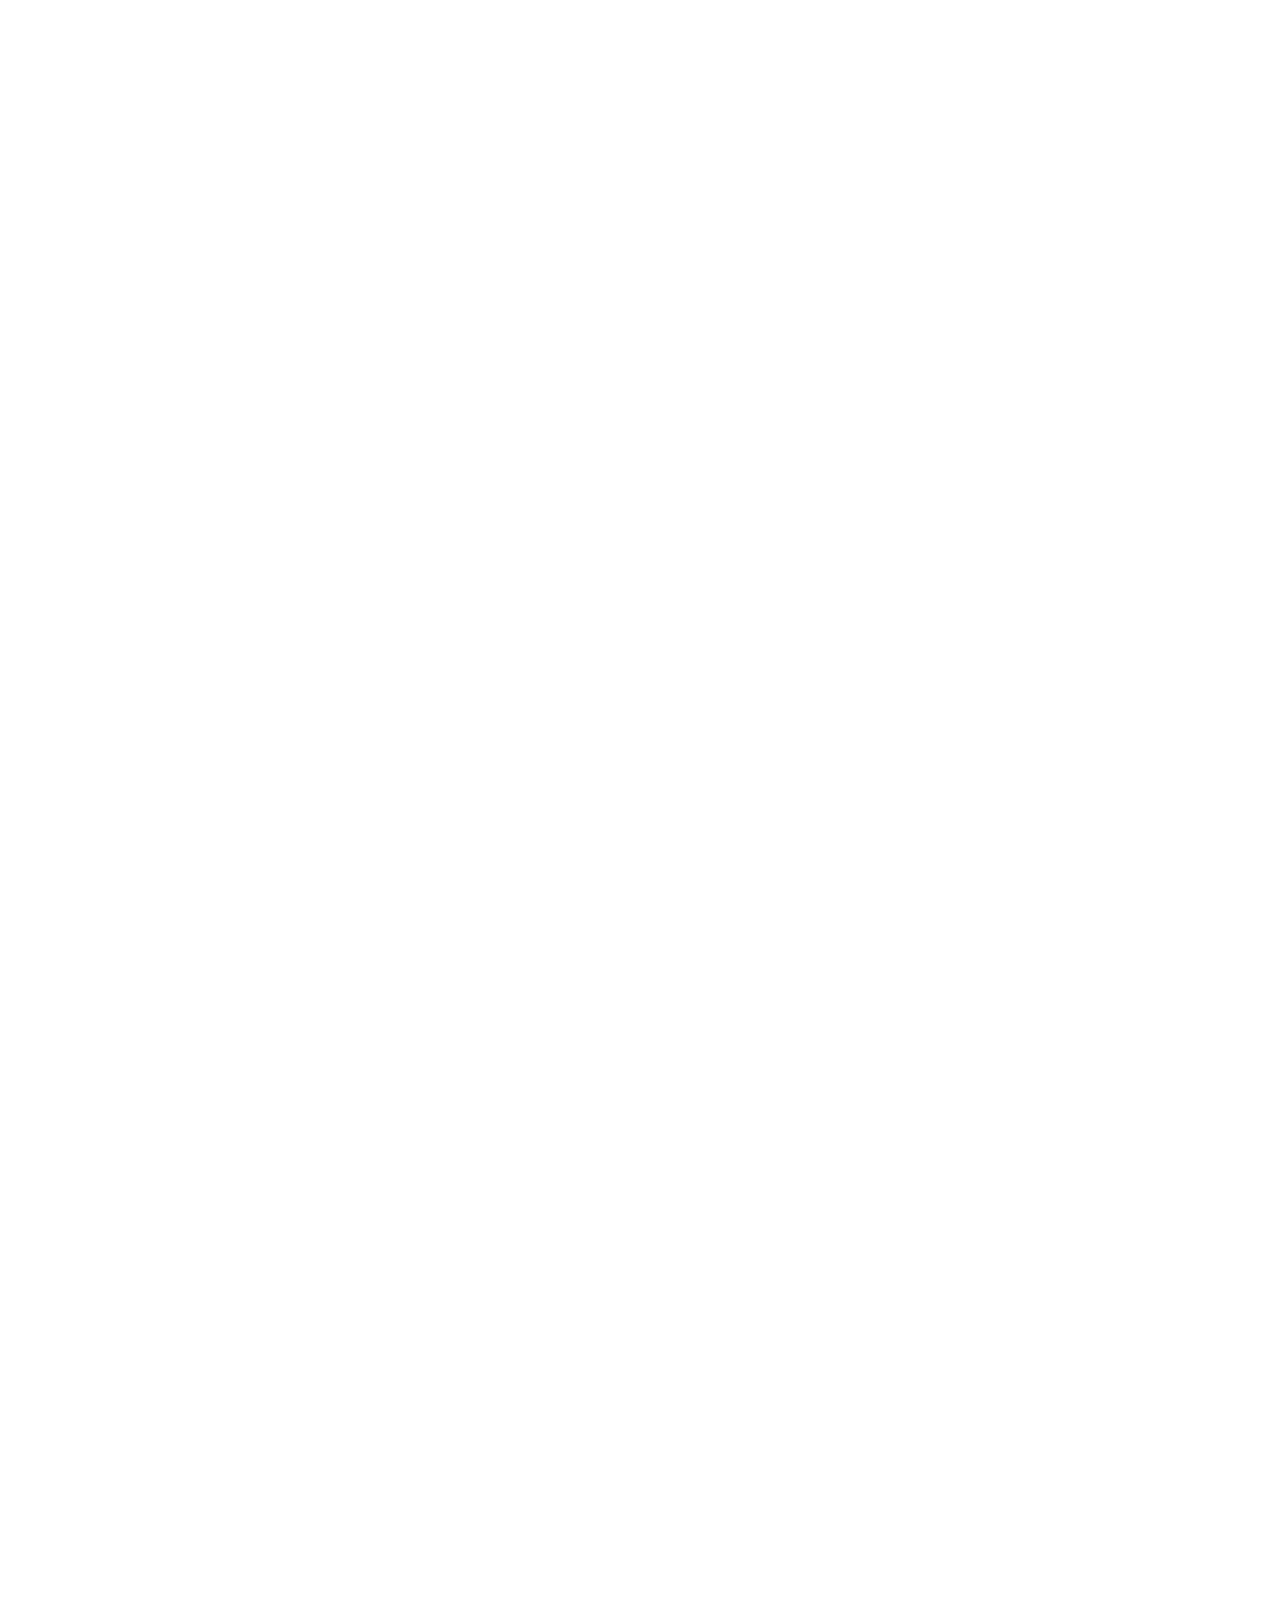
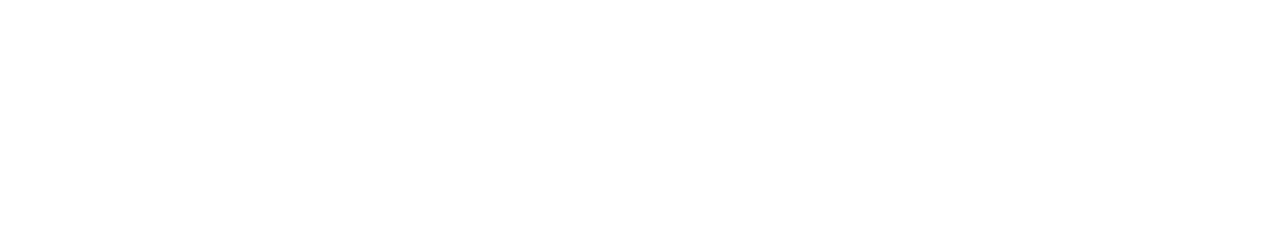
==== commit c6ea0bc8: "MAD" ====
--- a/index.html
+++ b/index.html
@@ -226,7 +226,7 @@
                         </div>
                         
                         <div class="text-center p-4">
-                            <h3 class="mb-0">$149.00</h3>
+                            <h3 class="mb-0">149.00 MAD</h3>
                             <div class="mb-3">
                                 <small class="fa fa-star text-primary"></small>
                                 <small class="fa fa-star text-primary"></small>
@@ -234,7 +234,7 @@
                                 <small class="fa fa-star text-primary"></small>
                                 <small class="fa fa-star text-primary"></small>
                             </div>
-                            <p>Tempor erat elitr rebum at clita. Diam dolor diam ipsum sit diam amet diam eos</p>
+                            <p>All in one package.</p>
                             <div class="d-flex justify-content-center mb-2">
                                 <a href="#" class="btn btn-sm btn-primary px-3 border-end" style="border-radius: 30px 0 0 30px;">Read More</a>
                                 <a href="#" class="btn btn-sm btn-primary px-3" style="border-radius: 0 30px 30px 0;">Buy Now</a>
@@ -249,7 +249,7 @@
                         </div>
                        
                         <div class="text-center p-4">
-                            <h3 class="mb-0">$139.00</h3>
+                            <h3 class="mb-0">139.00 MAD</h3>
                             <div class="mb-3">
                                 <small class="fa fa-star text-primary"></small>
                                 <small class="fa fa-star text-primary"></small>
@@ -257,7 +257,7 @@
                                 <small class="fa fa-star text-primary"></small>
                                 
                             </div>
-                            <p>Tempor erat elitr rebum at clita. Diam dolor diam ipsum sit diam amet diam eos</p>
+                            <p>Protein chocolate drink</p>
                             <div class="d-flex justify-content-center mb-2">
                                 <a href="#" class="btn btn-sm btn-primary px-3 border-end" style="border-radius: 30px 0 0 30px;">Read More</a>
                                 <a href="#" class="btn btn-sm btn-primary px-3" style="border-radius: 0 30px 30px 0;">Buy Now</a>
@@ -272,7 +272,7 @@
                         </div>
                         
                         <div class="text-center p-4">
-                            <h3 class="mb-0">$189.00</h3>
+                            <h3 class="mb-0">189.00 MAD</h3>
                             <div class="mb-3">
                                 <small class="fa fa-star text-primary"></small>
                                 <small class="fa fa-star text-primary"></small>
@@ -280,7 +280,7 @@
                                 <small class="fa fa-star text-primary"></small>
                                 <small class="fa fa-star text-primary"></small>
                             </div>
-                            <p>Tempor erat elitr rebum at clita. Diam dolor diam ipsum sit diam amet diam eos</p>
+                            <p>Preworkout pack of 6</p>
                             <div class="d-flex justify-content-center mb-2">
                                 <a href="#" class="btn btn-sm btn-primary px-3 border-end" style="border-radius: 30px 0 0 30px;">Read More</a>
                                 <a href="#" class="btn btn-sm btn-primary px-3" style="border-radius: 0 30px 30px 0;">Buy Now</a>
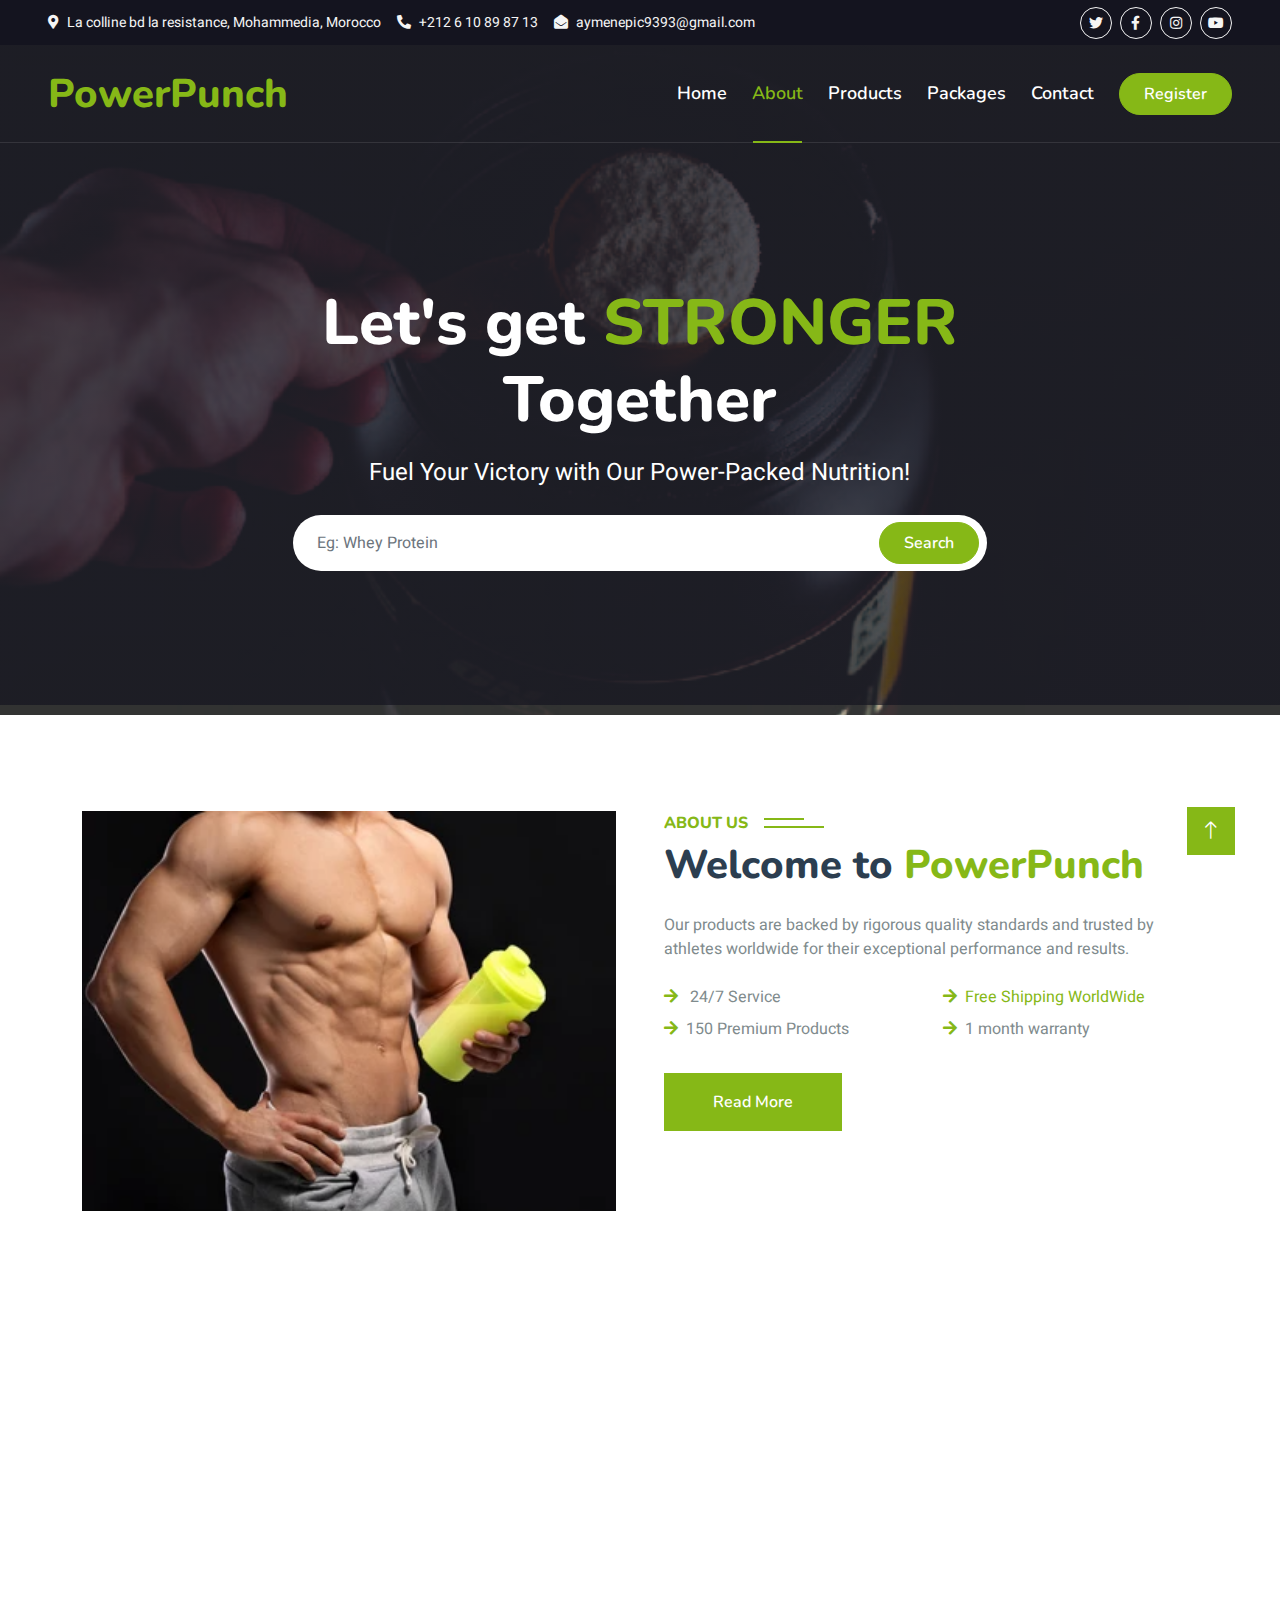
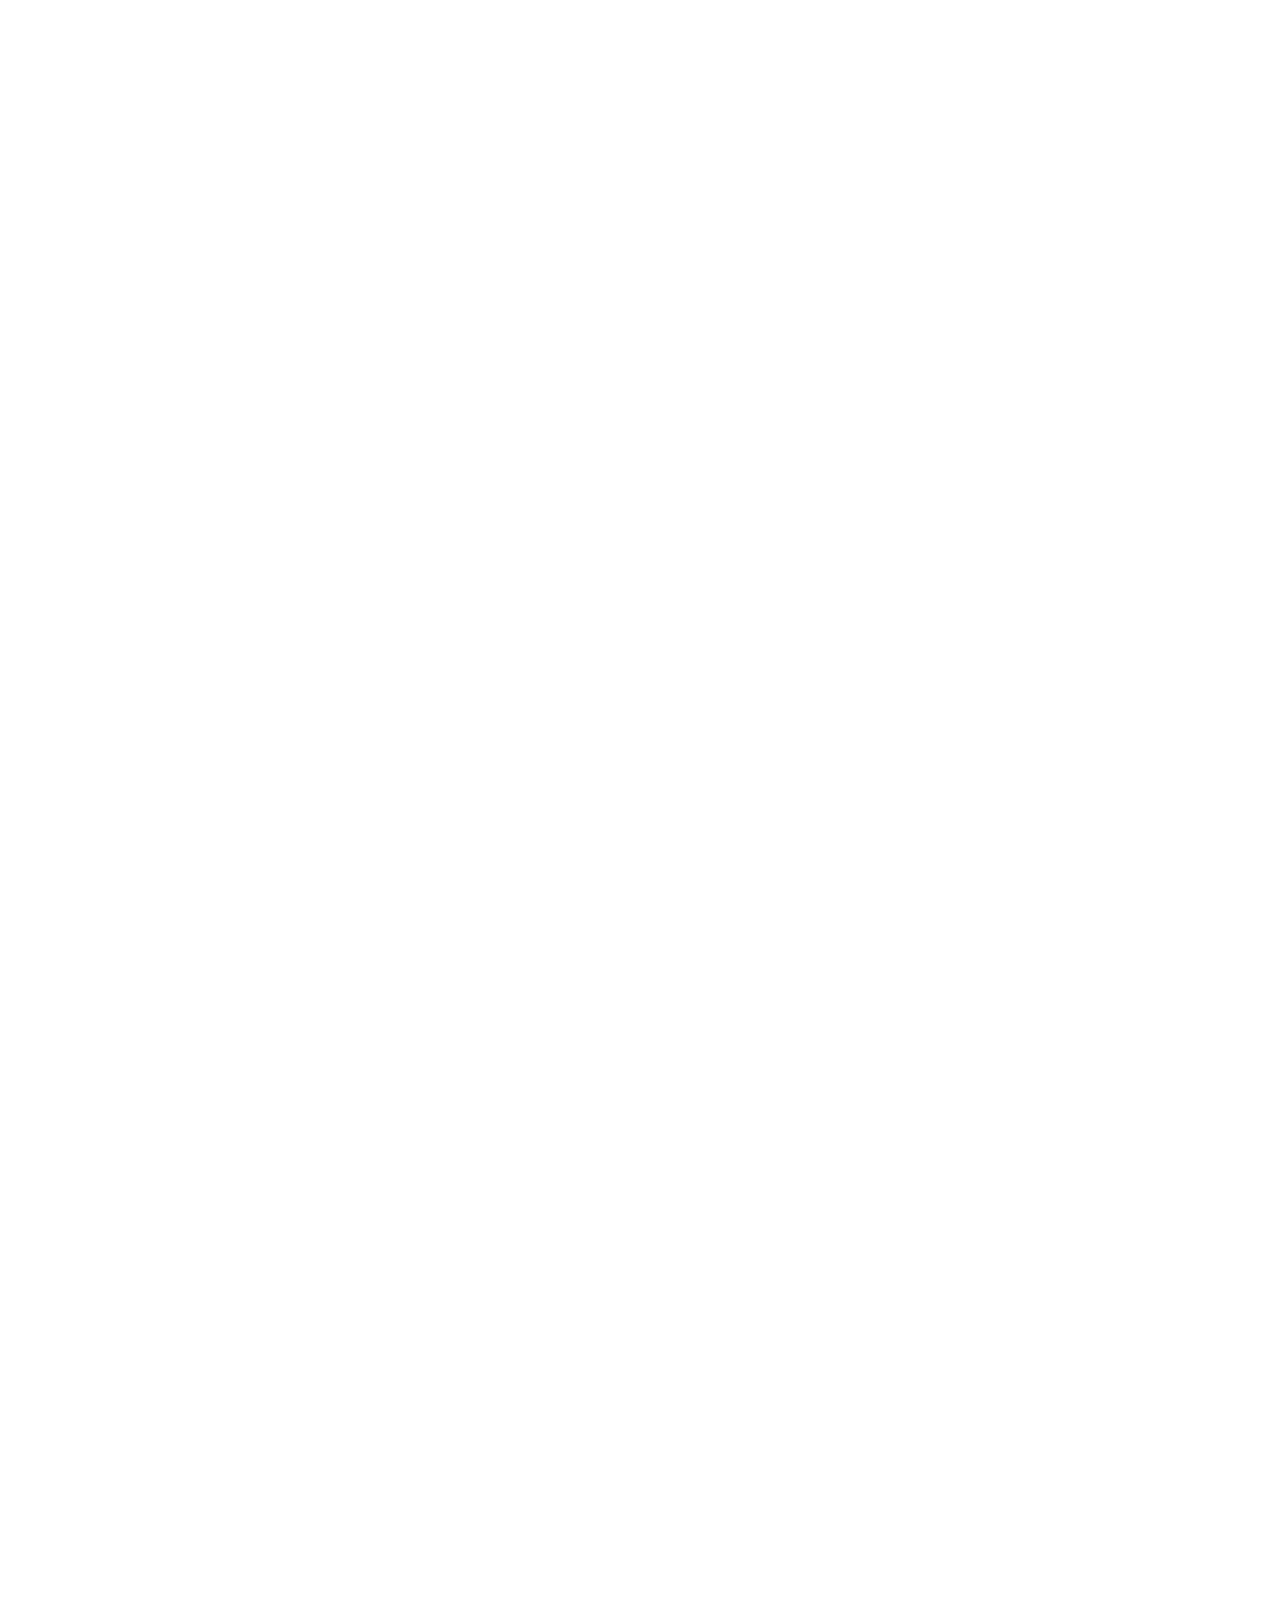
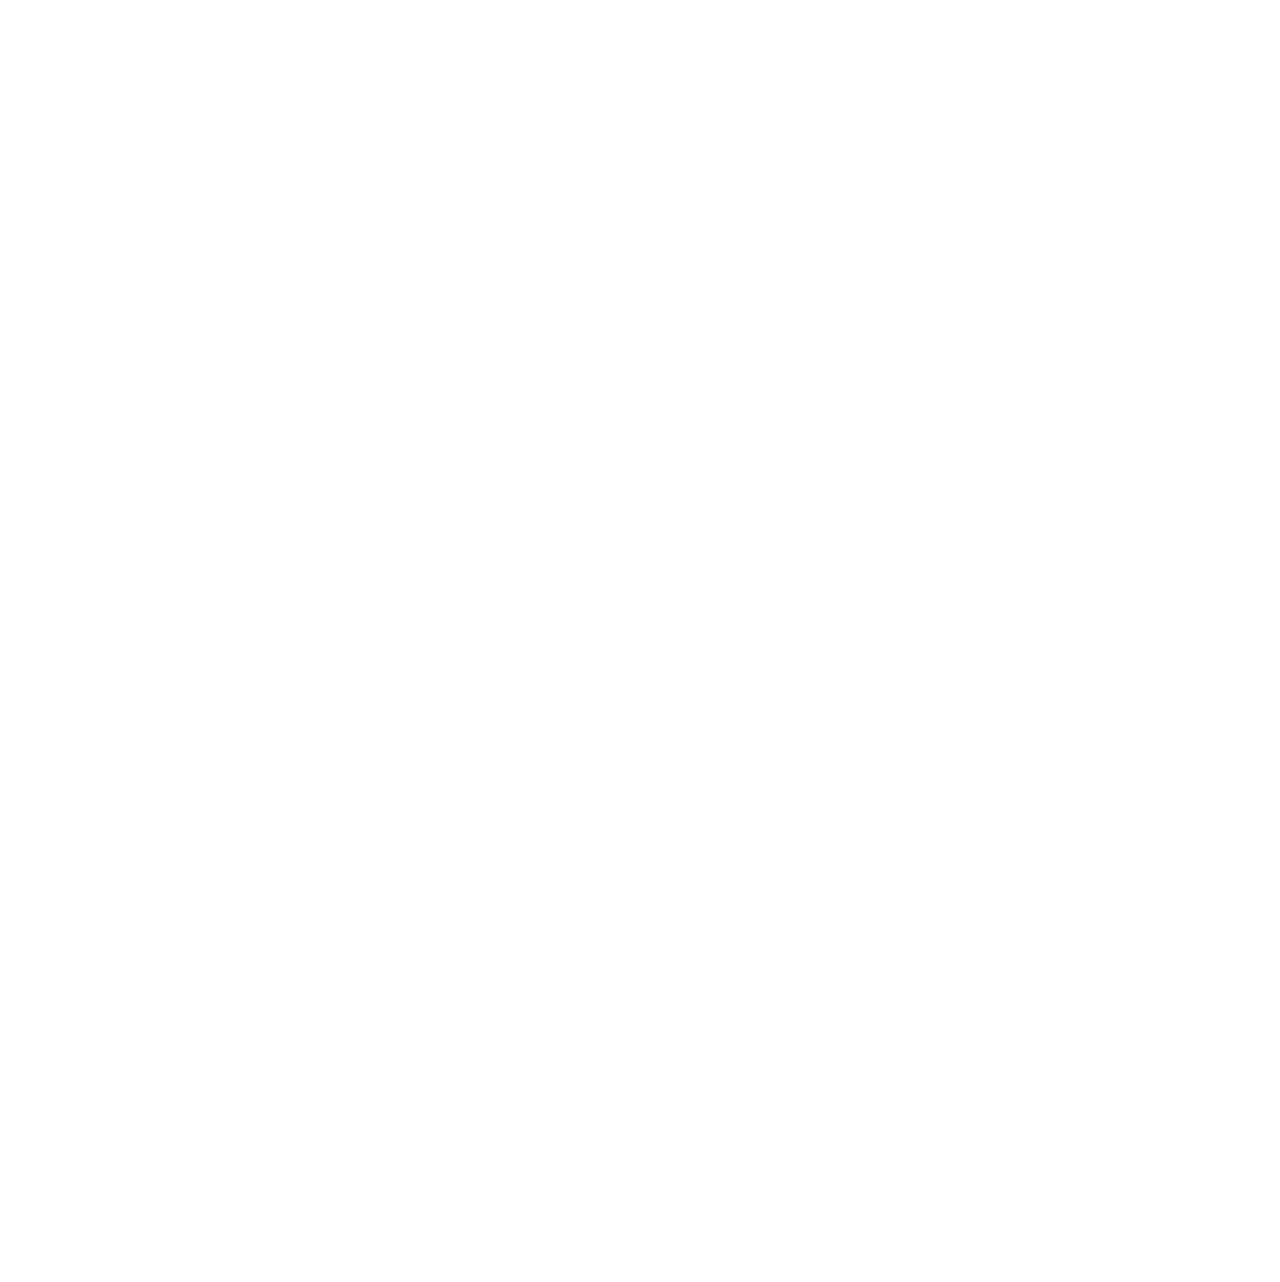
==== commit 867765b3: "final" ====
--- a/index.html
+++ b/index.html
@@ -70,28 +70,19 @@
     <div class="container-fluid position-relative p-0">
         <nav class="navbar navbar-expand-lg navbar-light px-4 px-lg-5 py-3 py-lg-0">
             <a href="" class="navbar-brand p-0">
-                <img class="nav-logo" src="img/logo2-removebg-preview (2).png" alt="Logo">
-                <p class="text-light m-0 logo-text">PowerPunch</p> 
+                <h1 class="text-primary m-0">PowerPunch</h1>
+                <!-- <img src="img/logo.png" alt="Logo"> -->
             </a>
             <button class="navbar-toggler" type="button" data-bs-toggle="collapse" data-bs-target="#navbarCollapse">
                 <span class="fa fa-bars"></span>
             </button>
             <div class="collapse navbar-collapse" id="navbarCollapse">
                 <div class="navbar-nav ms-auto py-0">
-                    <a href="index.html" class="nav-item nav-link active">Home</a>
-                    <a href="about.html" class="nav-item nav-link">About</a>
-                    
+                    <a href="index.html" class="nav-item nav-link">Home</a>
+                    <a href="about.html" class="nav-item nav-link active">About</a>
+                    <a href="products.html" class="nav-item nav-link">Products</a>
                     <a href="package.html" class="nav-item nav-link">Packages</a>
-                    <div class="nav-item dropdown">
-                        <a href="#" class="nav-link dropdown-toggle" data-bs-toggle="dropdown">Pages</a>
-                        <div class="dropdown-menu m-0">
-                            <a href="destination.html" class="dropdown-item">Destination</a>
-                            <a href="booking.html" class="dropdown-item">Booking</a>
-                            <a href="team.html" class="dropdown-item">Travel Guides</a>
-                            <a href="testimonial.html" class="dropdown-item">Testimonial</a>
-                            <a href="404.html" class="dropdown-item">404 Page</a>
-                        </div>
-                    </div>
+                 
                     <a href="contact.html" class="nav-item nav-link">Contact</a>
                 </div>
                 <a href="" class="btn btn-primary rounded-pill py-2 px-4">Register</a>
@@ -302,8 +293,8 @@
                     <div class="col-md-6 text-white">
                         <h6 class="text-white text-uppercase">ONLINE Test</h6>
                         <h1 class="text-white mb-4">How much should you weigh?</h1>
-                        <p class="mb-4">Tempor erat elitr rebum at clita. Diam dolor diam ipsum sit. Aliqu diam amet diam et eos. Clita erat ipsum et lorem et sit.</p>
-                        <p class="mb-4">Tempor erat elitr rebum at clita. Diam dolor diam ipsum sit. Aliqu diam amet diam et eos. Clita erat ipsum et lorem et sit, sed stet lorem sit clita duo justo magna dolore erat amet</p>
+                        <p class="mb-4">If you want to know your ideal weight use our trusted app so you cann determine wether your FAT, SKINNY FAT or SKINNY</p>
+                       
                         <a class="btn btn-outline-light py-3 px-5 mt-2" href="">Read More</a>
                     </div>
                     <div class="col-md-6">
@@ -323,7 +314,7 @@
                                     </div>
                                 </div>
                                 <div class="col-md-6">
-                                    <div class="form-floating date" id="date3" data-target-input="nearest">
+                                    <div class="form-floating" id="weight" data-target-input="">
                                         <input type="text" class="form-control bg-transparent datetimepicker-input" id="datetime" placeholder="Your weight" data-target="#date3" data-toggle="datetimepicker" />
                                         <label for="datetime">Weight in KG</label>
                                     </div>
@@ -345,7 +336,7 @@
                                     </div>
                                 </div>
                                 <div class="col-12">
-                                    <button class="btn btn-outline-light w-100 py-3" type="submit">Book Now</button>
+                                    <button class="btn btn-outline-light w-100 py-3" type="submit">CLICK FOR RESULTS</button>
                                 </div>
                             </div>
                         </form>
@@ -356,85 +347,6 @@
     </div>
     <!-- Booking Start -->
 
-
-
-
-    <!-- Team Start -->
-    <div class="container-xxl py-5">
-        <div class="container">
-            <div class="text-center wow fadeInUp" data-wow-delay="0.1s">
-                <h6 class="section-title bg-white text-center text-primary px-3">Travel Guide</h6>
-                <h1 class="mb-5">Meet Our Guide</h1>
-            </div>
-            <div class="row g-4">
-                <div class="col-lg-3 col-md-6 wow fadeInUp" data-wow-delay="0.1s">
-                    <div class="team-item">
-                        <div class="overflow-hidden">
-                            <img class="img-fluid" src="img/team-1.jpg" alt="">
-                        </div>
-                        <div class="position-relative d-flex justify-content-center" style="margin-top: -19px;">
-                            <a class="btn btn-square mx-1" href=""><i class="fab fa-facebook-f"></i></a>
-                            <a class="btn btn-square mx-1" href=""><i class="fab fa-twitter"></i></a>
-                            <a class="btn btn-square mx-1" href=""><i class="fab fa-instagram"></i></a>
-                        </div>
-                        <div class="text-center p-4">
-                            <h5 class="mb-0">Full Name</h5>
-                            <small>Designation</small>
-                        </div>
-                    </div>
-                </div>
-                <div class="col-lg-3 col-md-6 wow fadeInUp" data-wow-delay="0.3s">
-                    <div class="team-item">
-                        <div class="overflow-hidden">
-                            <img class="img-fluid" src="img/team-2.jpg" alt="">
-                        </div>
-                        <div class="position-relative d-flex justify-content-center" style="margin-top: -19px;">
-                            <a class="btn btn-square mx-1" href=""><i class="fab fa-facebook-f"></i></a>
-                            <a class="btn btn-square mx-1" href=""><i class="fab fa-twitter"></i></a>
-                            <a class="btn btn-square mx-1" href=""><i class="fab fa-instagram"></i></a>
-                        </div>
-                        <div class="text-center p-4">
-                            <h5 class="mb-0">Full Name</h5>
-                            <small>Designation</small>
-                        </div>
-                    </div>
-                </div>
-                <div class="col-lg-3 col-md-6 wow fadeInUp" data-wow-delay="0.5s">
-                    <div class="team-item">
-                        <div class="overflow-hidden">
-                            <img class="img-fluid" src="img/team-3.jpg" alt="">
-                        </div>
-                        <div class="position-relative d-flex justify-content-center" style="margin-top: -19px;">
-                            <a class="btn btn-square mx-1" href=""><i class="fab fa-facebook-f"></i></a>
-                            <a class="btn btn-square mx-1" href=""><i class="fab fa-twitter"></i></a>
-                            <a class="btn btn-square mx-1" href=""><i class="fab fa-instagram"></i></a>
-                        </div>
-                        <div class="text-center p-4">
-                            <h5 class="mb-0">Full Name</h5>
-                            <small>Designation</small>
-                        </div>
-                    </div>
-                </div>
-                <div class="col-lg-3 col-md-6 wow fadeInUp" data-wow-delay="0.7s">
-                    <div class="team-item">
-                        <div class="overflow-hidden">
-                            <img class="img-fluid" src="img/team-4.jpg" alt="">
-                        </div>
-                        <div class="position-relative d-flex justify-content-center" style="margin-top: -19px;">
-                            <a class="btn btn-square mx-1" href=""><i class="fab fa-facebook-f"></i></a>
-                            <a class="btn btn-square mx-1" href=""><i class="fab fa-twitter"></i></a>
-                            <a class="btn btn-square mx-1" href=""><i class="fab fa-instagram"></i></a>
-                        </div>
-                        <div class="text-center p-4">
-                            <h5 class="mb-0">Full Name</h5>
-                            <small>Designation</small>
-                        </div>
-                    </div>
-                </div>
-            </div>
-        </div>
-    </div>
-    <!-- Team End -->
 
 
     <!-- Testimonial Start -->
@@ -447,27 +359,27 @@
             <div class="owl-carousel testimonial-carousel position-relative">
                 <div class="testimonial-item bg-white text-center border p-4">
                     <img class="bg-white rounded-circle shadow p-1 mx-auto mb-3" src="img/testimonial-1.jpg" style="width: 80px; height: 80px;">
-                    <h5 class="mb-0">John Doe</h5>
-                    <p>New York, USA</p>
-                    <p class="mb-0">Tempor erat elitr rebum at clita. Diam dolor diam ipsum sit diam amet diam et eos. Clita erat ipsum et lorem et sit.</p>
+                    <h5 class="mb-0">Adiana Allaoui</h5>
+                    <p>Iraq</p>
+                    <p class="mb-0">The best I take it every day when I wake up and post workout a complete meal for my muscles. No bloat after which is great.</p>
                 </div>
                 <div class="testimonial-item bg-white text-center border p-4">
                     <img class="bg-white rounded-circle shadow p-1 mx-auto mb-3" src="img/testimonial-2.jpg" style="width: 80px; height: 80px;">
-                    <h5 class="mb-0">John Doe</h5>
-                    <p>New York, USA</p>
-                    <p class="mt-2 mb-0">Tempor erat elitr rebum at clita. Diam dolor diam ipsum sit diam amet diam et eos. Clita erat ipsum et lorem et sit.</p>
+                    <h5 class="mb-0">Omar Doukali</h5>
+                    <p>Doukala, Morocco</p>
+                    <p class="mt-2 mb-0">top turbo pré workout   </p>
                 </div>
                 <div class="testimonial-item bg-white text-center border p-4">
                     <img class="bg-white rounded-circle shadow p-1 mx-auto mb-3" src="img/testimonial-3.jpg" style="width: 80px; height: 80px;">
                     <h5 class="mb-0">John Doe</h5>
                     <p>New York, USA</p>
-                    <p class="mt-2 mb-0">Tempor erat elitr rebum at clita. Diam dolor diam ipsum sit diam amet diam et eos. Clita erat ipsum et lorem et sit.</p>
+                    <p class="mt-2 mb-0">Very good product. Spectacular muscle congestion Incredible strength, rapid recovery. Pleasant taste of mojito. I use it As a drink during all training.</p>
                 </div>
                 <div class="testimonial-item bg-white text-center border p-4">
                     <img class="bg-white rounded-circle shadow p-1 mx-auto mb-3" src="img/testimonial-4.jpg" style="width: 80px; height: 80px;">
-                    <h5 class="mb-0">John Doe</h5>
-                    <p>New York, USA</p>
-                    <p class="mt-2 mb-0">Tempor erat elitr rebum at clita. Diam dolor diam ipsum sit diam amet diam et eos. Clita erat ipsum et lorem et sit.</p>
+                    <h5 class="mb-0">Leila Khamis</h5>
+                    <p>El Jadida, Morocco</p>
+                    <p class="mt-2 mb-0">Perfect product for muscle growth.</p>
                 </div>
             </div>
         </div>
@@ -479,52 +391,28 @@
     <div class="container-fluid bg-dark text-light footer pt-5 mt-5 wow fadeIn" data-wow-delay="0.1s">
         <div class="container py-5">
             <div class="row g-5">
-                <div class="col-lg-3 col-md-6">
-                    <h4 class="text-white mb-3">Company</h4>
+                <div class="col-lg-4 col-md-6">
+                    <h4 class="text-white mb-3">PowerPunch</h4>
                     <a class="btn btn-link" href="">About Us</a>
                     <a class="btn btn-link" href="">Contact Us</a>
                     <a class="btn btn-link" href="">Privacy Policy</a>
                     <a class="btn btn-link" href="">Terms & Condition</a>
                     <a class="btn btn-link" href="">FAQs & Help</a>
                 </div>
-                <div class="col-lg-3 col-md-6">
+                <div class="col-lg-4 col-md-6">
                     <h4 class="text-white mb-3">Contact</h4>
-                    <p class="mb-2"><i class="fa fa-map-marker-alt me-3"></i>123 Street, New York, USA</p>
-                    <p class="mb-2"><i class="fa fa-phone-alt me-3"></i>+012 345 67890</p>
-                    <p class="mb-2"><i class="fa fa-envelope me-3"></i>info@example.com</p>
+                    <p class="mb-2"><i class="fa fa-map-marker-alt me-3"></i>La colline bd la resistance, Mohammedia, Morocco</p>
+                    <p class="mb-2"><i class="fa fa-phone-alt me-3"></i>+212 6 10 89 87 13</p>
+                    <p class="mb-2"><i class="fa fa-envelope me-3"></i>aymenepic9393@gmail.com</p>
                     <div class="d-flex pt-2">
                         <a class="btn btn-outline-light btn-social" href=""><i class="fab fa-twitter"></i></a>
                         <a class="btn btn-outline-light btn-social" href=""><i class="fab fa-facebook-f"></i></a>
                         <a class="btn btn-outline-light btn-social" href=""><i class="fab fa-youtube"></i></a>
-                        <a class="btn btn-outline-light btn-social" href=""><i class="fab fa-linkedin-in"></i></a>
-                    </div>
-                </div>
-                <div class="col-lg-3 col-md-6">
-                    <h4 class="text-white mb-3">Gallery</h4>
-                    <div class="row g-2 pt-2">
-                        <div class="col-4">
-                            <img class="img-fluid bg-light p-1" src="img/package-1.jpg" alt="">
-                        </div>
-                        <div class="col-4">
-                            <img class="img-fluid bg-light p-1" src="img/package-2.jpg" alt="">
-                        </div>
-                        <div class="col-4">
-                            <img class="img-fluid bg-light p-1" src="img/package-3.jpg" alt="">
-                        </div>
-                        <div class="col-4">
-                            <img class="img-fluid bg-light p-1" src="img/package-2.jpg" alt="">
-                        </div>
-                        <div class="col-4">
-                            <img class="img-fluid bg-light p-1" src="img/package-3.jpg" alt="">
-                        </div>
-                        <div class="col-4">
-                            <img class="img-fluid bg-light p-1" src="img/package-1.jpg" alt="">
-                        </div>
-                    </div>
-                </div>
-                <div class="col-lg-3 col-md-6">
+                  
+                    </div>
+                </div>
+                <div class="col-lg-4 col-md-6">
                     <h4 class="text-white mb-3">Newsletter</h4>
-                    <p>Dolor amet sit justo amet elitr clita ipsum elitr est.</p>
                     <div class="position-relative mx-auto" style="max-width: 400px;">
                         <input class="form-control border-primary w-100 py-3 ps-4 pe-5" type="text" placeholder="Your email">
                         <button type="button" class="btn btn-primary py-2 position-absolute top-0 end-0 mt-2 me-2">SignUp</button>
@@ -536,10 +424,10 @@
             <div class="copyright">
                 <div class="row">
                     <div class="col-md-6 text-center text-md-start mb-3 mb-md-0">
-                        &copy; <a class="border-bottom" href="#">Your Site Name</a>, All Right Reserved.
+                        &copy; <a class="border-bottom" href="#">PowerPunch</a>, All Rights Reserved.
 
                         <!--/*** This template is free as long as you keep the footer author’s credit link/attribution link/backlink. If you'd like to use the template without the footer author’s credit link/attribution link/backlink, you can purchase the Credit Removal License from "https://htmlcodex.com/credit-removal". Thank you for your support. ***/-->
-                        Designed By <a class="border-bottom" href="https://htmlcodex.com">HTML Codex</a>
+                        Designed By <a class="border-bottom" href="https://htmlcodex.com">AYMEN IDRISSI</a>
                     </div>
                     <div class="col-md-6 text-center text-md-end">
                         <div class="footer-menu">
